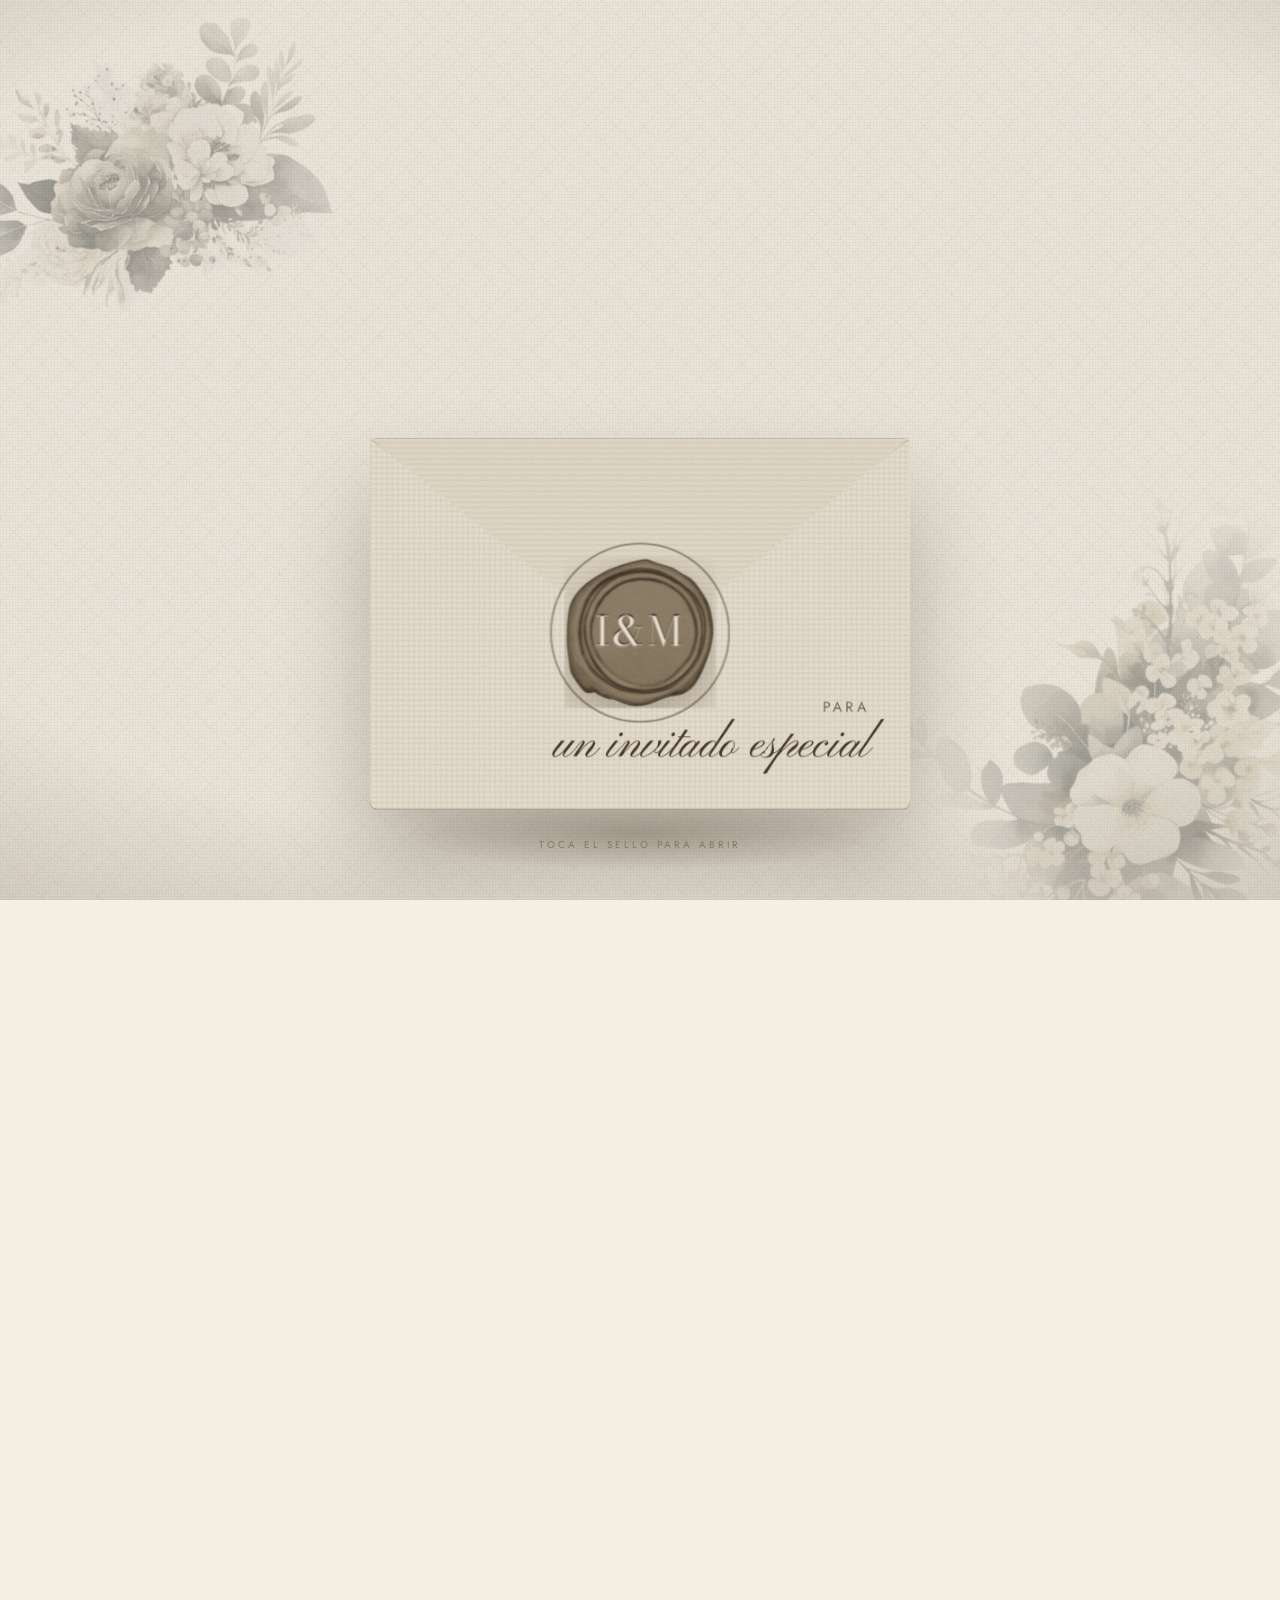
==== index.html @ 39829469 "Las flores de la invitacion original, al fondo Los cuatro ramos en acuarela (flor-1..4.webp, con alf" ====
<!DOCTYPE html>
<html lang="es">
<head>
  <meta charset="utf-8">
  <meta name="viewport" content="width=device-width, initial-scale=1, viewport-fit=cover">
  <title>Inés &amp; Marcel — La Velada</title>
  <meta name="description" content="Te invitamos a nuestra boda. Viernes 27 de noviembre de 2026 · Acto civil 5:00 PM · Cena 7:00 PM · Vino Mundo, Ciudad Colón.">
  <meta name="theme-color" content="#f4eee3">
  <meta property="og:type" content="website">
  <meta property="og:title" content="Inés &amp; Marcel · ¡Nos casamos! 💍">
  <meta property="og:description" content="Viernes 27 de noviembre de 2026 · Acto civil 5:00 PM · Cena 7:00 PM · Vino Mundo, Ciudad Colón. Toca para ver nuestro trailer.">
  <meta property="og:image" content="https://bodamyi.siriusx.net/og-image.jpg">
  <meta property="og:url" content="https://bodamyi.siriusx.net/">
  <meta name="twitter:card" content="summary_large_image">
  <meta name="twitter:title" content="Inés &amp; Marcel · ¡Nos casamos! 💍">
  <meta name="twitter:image" content="https://bodamyi.siriusx.net/og-image.jpg">
  <link rel="preconnect" href="https://fonts.googleapis.com">
  <link rel="preconnect" href="https://fonts.gstatic.com" crossorigin>
  <link href="https://fonts.googleapis.com/css2?family=Bodoni+Moda:ital,opsz,wght@0,6..96,400;0,6..96,500;1,6..96,400&family=Jost:wght@300;400;500&family=Pinyon+Script&display=swap" rel="stylesheet">
  <link rel="preload" as="image" href="savethedate-poster.jpg?v=20260903p">
  <link rel="stylesheet" href="velada.css?v=20260903p">
</head>
<body>

<!-- Símbolos dibujados una vez: ramita de olivo, esquina grabada, rombo, sello de lacre, escudo, hoja -->
<svg width="0" height="0" style="position:absolute" aria-hidden="true">
  <defs>
    <filter id="grano-flor" x="0" y="0" width="100%" height="100%" color-interpolation-filters="sRGB">
      <feTurbulence type="fractalNoise" baseFrequency="0.9" numOctaves="2" seed="7" result="ruido"></feTurbulence>
      <feColorMatrix in="ruido" type="matrix" values="0 0 0 0 0.42  0 0 0 0 0.36  0 0 0 0 0.3  0 0 0 0.42 0" result="grano"></feColorMatrix>
      <feComposite in="grano" in2="SourceGraphic" operator="in" result="granoDentro"></feComposite>
      <feBlend in="SourceGraphic" in2="granoDentro" mode="multiply"></feBlend>
    </filter>
    <symbol id="ramita" viewBox="0 0 120 60">
      <path d="M6 54 C 34 46, 62 32, 114 6" fill="none"></path>
      <path d="M24 47 q 4 -12 14 -9 q -6 11 -14 9 z"></path>
      <path d="M30 44 q -12 -3 -11 -13 q 11 4 11 13 z"></path>
      <path d="M46 38 q 5 -12 15 -9 q -7 11 -15 9 z"></path>
      <path d="M54 34 q -12 -4 -10 -14 q 11 5 10 14 z"></path>
      <path d="M70 28 q 6 -12 16 -8 q -8 10 -16 8 z"></path>
      <path d="M78 24 q -12 -5 -9 -15 q 11 6 9 15 z"></path>
      <path d="M94 16 q 6 -11 15 -7 q -8 9 -15 7 z"></path>
      <path d="M100 12 q -11 -6 -7 -15 q 10 7 7 15 z"></path>
      <circle cx="40" cy="41" r="2.4" stroke="none"></circle>
      <circle cx="86" cy="19" r="2.4" stroke="none"></circle>
    </symbol>
    <symbol id="esquina" viewBox="0 0 26 26">
      <path d="M3 25 V8 Q3 3 8 3 H25" fill="none"></path>
      <path d="M8 5 l3 3 -3 3 -3 -3 z" stroke="none"></path>
    </symbol>
    <symbol id="rombo" viewBox="0 0 8 8"><path d="M4 0 L8 4 4 8 0 4 z"></path></symbol>
    <symbol id="escudo" viewBox="0 0 84 84">
      <circle cx="42" cy="42" r="30" fill="none"></circle>
      <circle cx="42" cy="42" r="34" fill="none" opacity="0.4"></circle>
      <g class="escudo__laurel">
        <path d="M14 60 q -8 -6 -4 -14 q 8 4 4 14 z"></path><path d="M10 48 q -8 -4 -6 -13 q 8 3 6 13 z"></path>
        <path d="M10 36 q -6 -7 -2 -14 q 7 5 2 14 z"></path><path d="M14 25 q -3 -9 4 -13 q 4 8 -4 13 z"></path>
        <path d="M70 60 q 8 -6 4 -14 q -8 4 -4 14 z"></path><path d="M74 48 q 8 -4 6 -13 q -8 3 -6 13 z"></path>
        <path d="M74 36 q 6 -7 2 -14 q -7 5 -2 14 z"></path><path d="M70 25 q 3 -9 -4 -13 q -4 8 4 13 z"></path>
      </g>
      <text x="42" y="49" text-anchor="middle" font-family="Bodoni Moda, Didot, serif" font-size="20" letter-spacing="2" stroke="none">I&amp;M</text>
    </symbol>
    <symbol id="hoja" viewBox="0 0 14 26">
      <path d="M7 0 C 13 6, 13 18, 7 26 C 1 18, 1 6, 7 0 z"></path>
      <path d="M7 2 V24" fill="none" stroke-width="0.6"></path>
    </symbol>
    <symbol id="lazo" viewBox="0 0 28 22">
      <path d="M14 10 c -4 -8 -12 -8 -12 -2 c 0 5 8 6 12 2 z"></path>
      <path d="M14 10 c 4 -8 12 -8 12 -2 c 0 5 -8 6 -12 2 z"></path>
      <path d="M14 10 l -4 11 M14 10 l 4 11" fill="none"></path>
      <circle cx="14" cy="10" r="2" stroke="none"></circle>
    </symbol>
  </defs>
</svg>

<!-- ══════════════ 00 · LA PORTADA · la carta que se abre ══════════════ -->
<div class="portada" id="portada">
  <div class="hojas" id="portada-hojas" aria-hidden="true"></div>
  <span class="flor flor--portada-tl" aria-hidden="true"><img src="flor-1.webp?v=20260903p" alt="" loading="lazy" decoding="async"></span>
  <span class="flor flor--portada-br" aria-hidden="true"><img src="flor-2.webp?v=20260903p" alt="" loading="lazy" decoding="async"></span>
  <div class="portada__barra portada__barra--arriba" aria-hidden="true"></div>
  <div class="portada__barra portada__barra--abajo" aria-hidden="true"></div>
  <div class="portada__vineta" aria-hidden="true"></div>
  <div class="portada__grano" aria-hidden="true"></div>
  <div class="camara" id="camara">
    <div class="camara__mano">
      <div class="escena">
        <div class="sobre3d" id="sobre3d">
          <div class="sobre3d__dorso sobre3d__pieza" aria-hidden="true"></div>

          <!-- La carta, doblada por la mitad dentro del sobre -->
          <div class="carta" id="carta">
            <div class="carta__mitad carta__mitad--arriba">
              <svg class="escudo escudo--chico" aria-hidden="true"><use href="#escudo"></use></svg>
              <p class="didone carta__nombres">Inés <span class="hero__amp">&amp;</span> Marcel</p>
              <p class="caps carta__fecha">27 · 11 · 2026 · Vino Mundo</p>
              <div class="ornamento ornamento--corto" aria-hidden="true"><span></span><svg class="rombo"><use href="#rombo"></use></svg><span></span></div>
            </div>
            <div class="carta__mitad carta__mitad--abajo">
              <div class="carta__cara carta__cara--frente">
                <p class="caps reservado__k" id="portada-k">Reservado para</p>
                <p class="script carta__invitado" id="portada-invitado">un invitado muy especial</p>
                <p class="caps carta__nota">Tenemos el honor de invitarte</p>
              </div>
              <div class="carta__cara carta__cara--dorso" aria-hidden="true"></div>
            </div>
            <span class="carta__brillo" aria-hidden="true"></span>
          </div>

          <div class="sobre3d__bolsillo sobre3d__pieza" aria-hidden="true">
            <p class="caps sobre3d__para">Para</p>
            <p class="script sobre3d__nombre" id="sobre-nombre">un invitado especial</p>
          </div>
          <div class="sobre3d__solapa sobre3d__pieza" aria-hidden="true">
            <span class="sobre3d__cara sobre3d__cara--fuera"></span>
            <span class="sobre3d__cara sobre3d__cara--dentro"></span>
          </div>
          <div class="sobre3d__liston sobre3d__pieza" aria-hidden="true">
            <svg class="sobre3d__lazo" viewBox="0 0 28 22"><use href="#lazo"></use></svg>
          </div>
          <button type="button" class="sobre3d__sello sobre3d__pieza" id="abrir" aria-label="Abrir la invitación">
            <span class="lacre lacre--mitad lacre--izq" aria-hidden="true"><img class="lacre__img" src="sello.webp?v=20260903p" alt="" decoding="async"><span class="lacre__mono didone">I&amp;M</span></span>
            <span class="lacre lacre--mitad lacre--der" aria-hidden="true"><img class="lacre__img" src="sello.webp?v=20260903p" alt="" decoding="async"><span class="lacre__mono didone">I&amp;M</span></span>
            <span class="sobre__halo" aria-hidden="true"></span>
          </button>
        </div>
      </div>
    </div>
  </div>
  <p class="caps sobre__pista" id="sobre-pista">Toca el sello para abrir</p>
</div>

<!-- ══════════════ 01 · LA PREMIÈRE ══════════════ -->
<header class="hero" id="inicio">
  <div class="hero__vista" id="hero-vista">
    <div class="hero__marca didone" aria-hidden="true">I&amp;M</div>
    <div class="hero__filete hero__filete--ext" aria-hidden="true"></div>
    <div class="hero__filete hero__filete--int" aria-hidden="true"></div>
    <svg class="esquina esquina--tl" aria-hidden="true"><use href="#esquina"></use></svg>
    <svg class="esquina esquina--tr" aria-hidden="true"><use href="#esquina"></use></svg>
    <svg class="esquina esquina--bl" aria-hidden="true"><use href="#esquina"></use></svg>
    <svg class="esquina esquina--br" aria-hidden="true"><use href="#esquina"></use></svg>
    <div class="hojas" id="hojas" aria-hidden="true"></div>
    <span class="flor flor--hero-tl" aria-hidden="true"><img src="flor-3.webp?v=20260903p" alt="" loading="lazy" decoding="async"></span>
    <span class="flor flor--hero-br" aria-hidden="true"><img src="flor-4.webp?v=20260903p" alt="" loading="lazy" decoding="async"></span>

    <div class="hero__contenido">
      <p class="caps hero__lema">
        <svg class="rombo" aria-hidden="true"><use href="#rombo"></use></svg>
        <span>Save the date</span>
        <svg class="rombo" aria-hidden="true"><use href="#rombo"></use></svg>
      </p>

      <div class="arco-wrap" id="arco-wrap">
    <svg class="rama rama--izq" viewBox="0 0 120 60" aria-hidden="true">
      <path class="tallo" d="M6 54 C 34 46, 62 32, 114 6" fill="none"></path>
      <g class="brotes">
        <path d="M24 47 q 4 -12 14 -9 q -6 11 -14 9 z"></path><path d="M30 44 q -12 -3 -11 -13 q 11 4 11 13 z"></path>
        <path d="M46 38 q 5 -12 15 -9 q -7 11 -15 9 z"></path><path d="M54 34 q -12 -4 -10 -14 q 11 5 10 14 z"></path>
        <path d="M70 28 q 6 -12 16 -8 q -8 10 -16 8 z"></path><path d="M78 24 q -12 -5 -9 -15 q 11 6 9 15 z"></path>
        <path d="M94 16 q 6 -11 15 -7 q -8 9 -15 7 z"></path><path d="M100 12 q -11 -6 -7 -15 q 10 7 7 15 z"></path>
        <circle cx="40" cy="41" r="2.4" stroke="none"></circle><circle cx="86" cy="19" r="2.4" stroke="none"></circle>
      </g>
    </svg>
    <svg class="rama rama--der" viewBox="0 0 120 60" aria-hidden="true">
      <path class="tallo" d="M6 54 C 34 46, 62 32, 114 6" fill="none"></path>
      <g class="brotes">
        <path d="M24 47 q 4 -12 14 -9 q -6 11 -14 9 z"></path><path d="M30 44 q -12 -3 -11 -13 q 11 4 11 13 z"></path>
        <path d="M46 38 q 5 -12 15 -9 q -7 11 -15 9 z"></path><path d="M54 34 q -12 -4 -10 -14 q 11 5 10 14 z"></path>
        <path d="M70 28 q 6 -12 16 -8 q -8 10 -16 8 z"></path><path d="M78 24 q -12 -5 -9 -15 q 11 6 9 15 z"></path>
        <path d="M94 16 q 6 -11 15 -7 q -8 9 -15 7 z"></path><path d="M100 12 q -11 -6 -7 -15 q 10 7 7 15 z"></path>
        <circle cx="40" cy="41" r="2.4" stroke="none"></circle><circle cx="86" cy="19" r="2.4" stroke="none"></circle>
      </g>
    </svg>
        <div class="arco__filete" aria-hidden="true"></div>
        <div class="arco" id="arco" aria-hidden="true"></div>
        <div class="liston script" id="liston" aria-hidden="true">reservado</div>
        <span class="lacre sello--hero" aria-hidden="true"><img class="lacre__img" src="sello.webp?v=20260903p" alt="" decoding="async"><span class="lacre__mono didone">I&amp;M</span></span>
      </div>

      <h1 class="didone hero__nombres">Inés <span class="hero__amp">&amp;</span> Marcel</h1>
      <div class="hero__fecha">
        <p class="caps hero__romana"><i></i><span>27 · 11 · 2026</span><i></i></p>
        <p class="caps hero__dia">Viernes</p>
      </div>
      <a class="caps hero__desliza" href="#invitacion">
        <span>Desliza</span>
        <svg viewBox="0 0 24 24" aria-hidden="true"><path d="M6 9l6 6 6-6" fill="none" stroke="currentColor" stroke-width="1.4"></path></svg>
      </a>
    </div>

    <!-- El trailer: pantalla completa al abrir, se recoge hasta el arco al deslizar -->
    <div class="pantalla" id="pantalla">
      <video class="pantalla__ambiente" id="ambiente" muted loop playsinline preload="none" aria-hidden="true">
        <source src="savethedate.m4v?v=20260903p" type="video/mp4">
        <source src="savethedate.mp4?v=20260903p" type="video/mp4">
      </video>
      <video id="trailer" class="pantalla__video" playsinline webkit-playsinline muted autoplay loop preload="auto" poster="savethedate-poster.jpg?v=20260903p">
        <source src="savethedate.m4v?v=20260903p" type="video/mp4">
        <source src="savethedate.mp4?v=20260903p" type="video/mp4">
      </video>
      <div class="pantalla__velo" aria-hidden="true"></div>
      <p class="caps pantalla__marca">Save the date · 00:46</p>
      <button type="button" class="pantalla__sonido" id="sonido" aria-label="Sonido del trailer">
        <svg viewBox="0 0 24 24" aria-hidden="true"><path d="M4 9v6h4l5 4V5L8 9H4z" fill="none" stroke="currentColor" stroke-width="1.5" stroke-linejoin="round"></path><path d="M16 9a4 4 0 0 1 0 6M18.5 6.5a8 8 0 0 1 0 11" fill="none" stroke="currentColor" stroke-width="1.5" stroke-linecap="round"></path></svg>
        <span class="caps" id="sonido-txt">Sonido</span>
      </button>
      <button type="button" class="pantalla__toca caps" id="toca" hidden>Toca para reproducir</button>
      <p class="caps pantalla__desliza">
        <span>Desliza</span>
        <svg viewBox="0 0 24 24" aria-hidden="true"><path d="M6 9l6 6 6-6" fill="none" stroke="currentColor" stroke-width="1.4"></path></svg>
      </p>
    </div>
  </div>
</header>

<div class="pagina">



  <!-- El trailer se acopla aquí como medallón cuando el invitado baja -->
  <button type="button" class="medallon" id="medallon" hidden aria-label="Volver al trailer">
    <span class="medallon__hueco" id="medallon-hueco"></span>
    <span class="medallon__anillo" aria-hidden="true"></span>
  </button>

  <main>

    <!-- ══════════════ 02 · LA TARJETA DE ENCAJE ══════════════ -->
    <section class="seccion seccion--piedra reveal" id="invitacion">
      <span class="flor flor--invitacion" aria-hidden="true"><img src="flor-2.webp?v=20260903p" alt="" loading="lazy" decoding="async"></span>
      <svg class="rama-fondo rama-fondo--tl" aria-hidden="true"><use href="#ramita"></use></svg>
      <svg class="rama-fondo rama-fondo--br" aria-hidden="true"><use href="#ramita"></use></svg>
      <div class="encaje encaje--arriba r" style="--i: 0" aria-hidden="true"></div>
      <article class="tarjeta r" style="--i: 1">
        <svg class="escudo" aria-hidden="true"><use href="#escudo"></use></svg>
        <p class="caps tarjeta__honor">Tenemos el honor<br>de invitarte a nuestra boda</p>
        <div class="lineas">
          <div class="linea"><span class="caps linea__k">Acto civil</span><span class="guia" style="--i: 0"></span><span class="didone linea__v">5:00 PM</span></div>
          <div class="linea"><span class="caps linea__k">Cena</span><span class="guia" style="--i: 1"></span><span class="didone linea__v">7:00 PM</span></div>
          <div class="linea"><span class="caps linea__k">Lugar</span><span class="guia" style="--i: 2"></span><span class="didone linea__v linea__v--chico">Vino Mundo, Ciudad Colón</span></div>
        </div>
        <div class="ornamento" aria-hidden="true"><span></span><svg class="rombo"><use href="#rombo"></use></svg><span></span></div>
        <div class="reservado">
          <p class="caps reservado__k" id="reservado-k">Reservado para</p>
          <p class="script reservado__nombre" id="invitado">un invitado muy especial</p>
        </div>
      </article>
      <div class="encaje encaje--abajo r" style="--i: 2" aria-hidden="true"></div>
    </section>

    <!-- ══════════════ 03 · EL LUGAR · mini-film de Vino Mundo ══════════════ -->
    <section class="seccion seccion--con-flor reveal" id="lugar">
      <span class="flor flor--lugar" aria-hidden="true"><img src="flor-4.webp?v=20260903p" alt="" loading="lazy" decoding="async"></span>
      <div class="divisor r" style="--i: 0" aria-hidden="true"><span></span><svg class="divisor__rama"><use href="#ramita"></use></svg><span></span></div>
      <p class="caps seccion__rotulo r" style="--i: 1">El lugar</p>

      <div class="minifilm r" id="minifilm" style="--i: 2" role="img" aria-label="Vino Mundo: el salón del acto civil y el de la cena">
        <div class="minifilm__barra minifilm__barra--arriba"></div>
        <img class="minifilm__escena minifilm__escena--1" src="venue-civil.jpg?v=20260903p" alt="" loading="lazy" decoding="async">
        <img class="minifilm__escena minifilm__escena--2" src="venue-cena.jpg?v=20260903p" alt="" loading="lazy" decoding="async">
        <div class="minifilm__vineta"></div>
        <div class="minifilm__grano"></div>
        <div class="minifilm__rotulo minifilm__rotulo--1"><span class="didone">El sí</span><span class="caps">Acto civil · 5:00 PM</span></div>
        <div class="minifilm__rotulo minifilm__rotulo--2"><span class="didone">La cena</span><span class="caps">7:00 PM</span></div>
        <p class="caps minifilm__marca">Vino Mundo · Ciudad Colón</p>
        <div class="minifilm__barra minifilm__barra--abajo"></div>
      </div>

      <div class="lugar__nombre r" style="--i: 3">
        <p class="didone lugar__titulo">Vino Mundo</p>
        <p class="caps lugar__sub">Ciudad Colón<br>Todo sucede en un mismo lugar</p>
      </div>
      <div class="botones r" style="--i: 4">
        <a class="boton caps" href="https://waze.com/ul?q=Vino%20Mundo%20Ciudad%20Col%C3%B3n&navigate=yes" target="_blank" rel="noopener">Waze</a>
        <a class="boton caps" href="https://www.google.com/maps/search/?api=1&query=Vino+Mundo+Ciudad+Col%C3%B3n" target="_blank" rel="noopener">Google Maps</a>
      </div>
    </section>

    <!-- ══════════════ 04 · NOSOTROS · el carrete del trailer ══════════════ -->
    <section class="seccion seccion--ancha reveal" id="nosotros">
      <p class="caps seccion__rotulo r" style="--i: 0">Nosotros</p>
      <div class="carrete r" id="carrete" style="--i: 1">
        <div class="carrete__perf" aria-hidden="true"></div>
        <div class="carrete__pista" id="pista">
          <figure class="fotograma" data-tc="33"><img src="fotograma-d.jpg?v=20260903p" alt="Inés y Marcel" loading="lazy" decoding="async"><figcaption class="caps">01 · TC 00:33</figcaption></figure>
          <figure class="fotograma" data-tc="24"><img src="fotograma-b.jpg?v=20260903p" alt="Inés" loading="lazy" decoding="async"><figcaption class="caps">02 · TC 00:24</figcaption></figure>
          <figure class="fotograma" data-tc="14"><img src="fotograma-e.jpg?v=20260903p" alt="" loading="lazy" decoding="async"><figcaption class="caps">03 · TC 00:14</figcaption></figure>
          <figure class="fotograma" data-tc="7"><img src="fotograma-a.jpg?v=20260903p" alt="" loading="lazy" decoding="async"><figcaption class="caps">04 · TC 00:07</figcaption></figure>
          <figure class="fotograma fotograma--foto"><img src="fotograma-novios.jpg?v=20260903p" alt="Inés y Marcel" loading="lazy" decoding="async"><figcaption class="caps">05 · Fotografía</figcaption></figure>
        </div>
        <div class="carrete__perf" aria-hidden="true"></div>
      </div>
      <p class="caps carrete__nota r" style="--i: 2">
        <span>Se mueve con el scroll o con el dedo · toca un fotograma para verlo</span>
        <svg viewBox="0 0 24 24" aria-hidden="true"><path d="M5 12h14M13 6l6 6-6 6" fill="none" stroke="currentColor" stroke-width="1.4"></path></svg>
      </p>
    </section>

    <!-- ══════════════ 05 · LA FECHA ══════════════ -->
    <section class="seccion reveal" id="detalles">
      <div class="tarjeta-fecha tarjeta-fecha--ancha r" style="--i: 0">
        <div class="tarjeta-fecha__filete" aria-hidden="true"></div>
        <svg class="tarjeta-fecha__rama" aria-hidden="true"><use href="#ramita"></use></svg>
        <span class="didone tarjeta-fecha__num">27</span>
        <div class="tarjeta-fecha__col">
          <span class="caps">Viernes</span>
          <span class="didone tarjeta-fecha__mes">Noviembre</span>
          <span class="caps tarjeta-fecha__anio">2026</span>
          <span class="caps tarjeta-fecha__horas">Acto civil 5:00 PM<br>Cena 7:00 PM</span>
        </div>
      </div>
    </section>

    <!-- ══════════════ 06 · LA VESTIMENTA · figurines y el muestrario del sastre ══════════════ -->
    <section class="seccion reveal" id="vestimenta">
      <div class="divisor r" style="--i: 0" aria-hidden="true"><span></span><svg class="divisor__rama"><use href="#ramita"></use></svg><span></span></div>
      <p class="caps seccion__rotulo r" style="--i: 1">Vestimenta</p>
      <div class="figurines r" style="--i: 2">
        <figure class="figurin">
          <svg class="figurin__svg" viewBox="0 0 120 240" aria-hidden="true">
            <circle class="trazo" cx="60" cy="22" r="11" pathLength="100"></circle>
            <path class="trazo" d="M49 16 Q60 2 71 16" pathLength="100"></path>
            <path class="trazo" d="M56 33 v8 M64 33 v8" pathLength="100"></path>
            <path class="trazo" d="M42 52 Q60 44 78 52" pathLength="100"></path>
            <path class="trazo" d="M42 52 L38 92 Q60 98 82 92 L78 52" pathLength="100"></path>
            <path class="trazo" d="M42 54 Q28 70 30 96 M78 54 Q92 70 90 96" pathLength="100"></path>
            <path class="trazo" d="M38 92 Q22 150 26 190 Q60 200 94 190 Q98 150 82 92" pathLength="100"></path>
            <path class="trazo trazo--fino" d="M52 100 Q50 150 46 188 M68 100 Q70 150 74 188" pathLength="100"></path>
            <path class="trazo" d="M50 190 L48 226 M70 190 L72 226" pathLength="100"></path>
            <path class="trazo" d="M42 228 h12 M66 228 h12" pathLength="100"></path>
          </svg>
          <figcaption><span class="didone figurin__quien">Ella</span><span class="caps figurin__que">Coctel o midi</span></figcaption>
        </figure>
        <figure class="figurin">
          <svg class="figurin__svg" viewBox="0 0 120 240" aria-hidden="true">
            <circle class="trazo" cx="60" cy="22" r="11" pathLength="100"></circle>
            <path class="trazo" d="M50 15 Q60 6 70 15" pathLength="100"></path>
            <path class="trazo" d="M56 33 v6 M64 33 v6" pathLength="100"></path>
            <path class="trazo" d="M36 46 L60 40 L84 46" pathLength="100"></path>
            <path class="trazo" d="M36 46 L34 130 L86 130 L84 46" pathLength="100"></path>
            <path class="trazo" d="M60 40 L50 60 L58 100 M60 40 L70 60 L62 100 M60 100 L60 130" pathLength="100"></path>
            <path class="trazo trazo--fino" d="M60 42 L57 52 L60 90 L63 52 Z" pathLength="100"></path>
            <circle class="trazo" cx="60" cy="110" r="1.4" pathLength="100"></circle>
            <circle class="trazo" cx="60" cy="120" r="1.4" pathLength="100"></circle>
            <path class="trazo" d="M36 48 Q26 80 30 118 q0 6 4 8 M84 48 Q94 80 90 118 q0 6 -4 8" pathLength="100"></path>
            <path class="trazo" d="M42 130 L44 226 M78 130 L76 226 M60 132 L60 226" pathLength="100"></path>
            <path class="trazo" d="M40 228 h20 M60 228 h20" pathLength="100"></path>
          </svg>
          <figcaption><span class="didone figurin__quien">Él</span><span class="caps figurin__que">Traje formal</span></figcaption>
        </figure>
      </div>
      <div class="muestrario r" style="--i: 3" aria-label="Colores que pedimos evitar">
        <div class="muestrario__abanico" aria-hidden="true">
        <span class="muestra3" style="--i: 0; --ang: -35deg; background-color: #b3302a;"><svg viewBox="0 0 46 72" aria-hidden="true"><path class="tacha tacha--clara" style="--i: 0" d="M8 64 L38 8"></path></svg></span>
        <span class="muestra3" style="--i: 1; --ang: -21deg; background-color: #22398f;"><svg viewBox="0 0 46 72" aria-hidden="true"><path class="tacha tacha--clara" style="--i: 1" d="M8 64 L38 8"></path></svg></span>
        <span class="muestra3" style="--i: 2; --ang: -7deg; background-color: #1d7c58;"><svg viewBox="0 0 46 72" aria-hidden="true"><path class="tacha tacha--clara" style="--i: 2" d="M8 64 L38 8"></path></svg></span>
        <span class="muestra3" style="--i: 3; --ang: 7deg; background-color: #f0c419;"><svg viewBox="0 0 46 72" aria-hidden="true"><path class="tacha" style="--i: 3" d="M8 64 L38 8"></path></svg></span>
        <span class="muestra3 muestra3--blanca" style="--i: 4; --ang: 21deg; background-color: #ffffff;"><svg viewBox="0 0 46 72" aria-hidden="true"><path class="tacha" style="--i: 4" d="M8 64 L38 8"></path></svg></span>
        <span class="muestra3" style="--i: 5; --ang: 35deg; background-color: #d8c6a2;"><svg viewBox="0 0 46 72" aria-hidden="true"><path class="tacha" style="--i: 5" d="M8 64 L38 8"></path></svg></span>
          <span class="muestrario__alfiler"></span>
        </div>
        <p class="caps muestrario__titulo">Por favor evita estos tonos</p>
        <p class="caps muestrario__lista">Rojo · Azul rey · Esmeralda · Brillantes · Blancos · Beige</p>
      </div>
    </section>

    <!-- ══════════════ 06 · EL MENÚ ══════════════ -->
    <section class="seccion seccion--piedra reveal" id="menu">
      <span class="flor flor--menu" aria-hidden="true"><img src="flor-1.webp?v=20260903p" alt="" loading="lazy" decoding="async"></span>
      <svg class="rama-fondo rama-fondo--tr" aria-hidden="true"><use href="#ramita"></use></svg>
      <svg class="rama-fondo rama-fondo--bl" aria-hidden="true"><use href="#ramita"></use></svg>
      <div class="encaje encaje--arriba r" style="--i: 0" aria-hidden="true"></div>
      <article class="tarjeta tarjeta--esquinas r" style="--i: 1">
        <svg class="esquina esquina--tl" aria-hidden="true"><use href="#esquina"></use></svg>
        <svg class="esquina esquina--tr" aria-hidden="true"><use href="#esquina"></use></svg>
        <svg class="esquina esquina--bl" aria-hidden="true"><use href="#esquina"></use></svg>
        <svg class="esquina esquina--br" aria-hidden="true"><use href="#esquina"></use></svg>
        <div class="tarjeta__titulo">
          <span class="didone tarjeta__menu">MENÚ</span>
          <div class="ornamento ornamento--corto" aria-hidden="true"><span></span><svg class="rombo"><use href="#rombo"></use></svg><span></span></div>
        </div>
        <div class="lineas">
          <div class="linea"><span class="didone linea__plato">Entrada</span><span class="guia" style="--i: 0"></span><span class="caps linea__k">I</span></div>
          <div class="linea"><span class="didone linea__plato">Proteínas</span><span class="guia" style="--i: 1"></span><span class="caps linea__k">II</span></div>
          <div class="linea"><span class="didone linea__plato">Guarniciones</span><span class="guia" style="--i: 2"></span><span class="caps linea__k">II</span></div>
          <div class="linea"><span class="didone linea__plato">Bebidas y té</span><span class="guia" style="--i: 3"></span><span class="caps linea__k">Ilimitados</span></div>
          <div class="linea"><span class="didone linea__plato">Brindis</span><span class="guia" style="--i: 4"></span><span class="caps linea__k">Incluido</span></div>
        </div>
        <div class="precio">
          <span class="didone precio__monto">₡<span id="monto">40.000</span></span>
          <span class="caps precio__k">por persona</span>
        </div>
        <div class="lineas">
          <div class="linea"><span class="didone linea__plato linea__plato--chico">15 de septiembre</span><span class="guia" style="--i: 5"></span><span class="caps linea__k">Reserva tu cupo</span></div>
          <div class="linea"><span class="didone linea__plato linea__plato--chico">15 de octubre</span><span class="guia" style="--i: 6"></span><span class="caps linea__k">Pago total</span></div>
        </div>
        <button type="button" class="sinpe" id="copiar-sinpe" aria-label="Copiar el número de Sinpe de Marcel">
          <span class="caps sinpe__k">Sinpe · Marcel</span>
          <span class="sinpe__num"><span class="didone">6072-0983</span>
            <svg viewBox="0 0 24 24" aria-hidden="true"><rect x="9" y="9" width="11" height="11" rx="2" fill="none" stroke="currentColor" stroke-width="1.6"></rect><path d="M5 15V6a2 2 0 0 1 2-2h9" fill="none" stroke="currentColor" stroke-width="1.6"></path></svg>
          </span>
          <span class="caps sinpe__ok" id="sinpe-ok" hidden>Copiado</span>
        </button>
        <p class="tarjeta__nota">El pago se entrega directamente al restaurante,<br>por lo que no hay devoluciones.</p>
      </article>
      <div class="encaje encaje--abajo r" style="--i: 2" aria-hidden="true"></div>
    </section>

    <!-- ══════════════ LA BARRA · para quien desee alcohol adicional ══════════════ -->
    <section class="seccion seccion--piedra reveal" id="barra">
      <span class="flor flor--barra" aria-hidden="true"><img src="flor-3.webp?v=20260903p" alt="" loading="lazy" decoding="async"></span>
      <svg class="rama-fondo rama-fondo--tl" aria-hidden="true"><use href="#ramita"></use></svg>
      <svg class="rama-fondo rama-fondo--br" aria-hidden="true"><use href="#ramita"></use></svg>
      <div class="encaje encaje--arriba r" style="--i: 0" aria-hidden="true"></div>
      <article class="tarjeta tarjeta--esquinas r" style="--i: 1">
        <svg class="esquina esquina--tl" aria-hidden="true"><use href="#esquina"></use></svg>
        <svg class="esquina esquina--tr" aria-hidden="true"><use href="#esquina"></use></svg>
        <svg class="esquina esquina--bl" aria-hidden="true"><use href="#esquina"></use></svg>
        <svg class="esquina esquina--br" aria-hidden="true"><use href="#esquina"></use></svg>
        <div class="tarjeta__titulo">
          <span class="didone tarjeta__menu">LA BARRA</span>
          <div class="ornamento ornamento--corto" aria-hidden="true"><span></span><svg class="rombo"><use href="#rombo"></use></svg><span></span></div>
        </div>
        <p class="caps tarjeta__honor">¿Deseas alcohol adicional?</p>
        <p class="tarjeta__nota">Paquetes por persona, impuestos incluidos.<br>Se coordinan y se pagan con la wedding planner.</p>
        <div class="paquetes">
          <div class="paquete">
            <p class="didone paquete__nombre">Vino y cerveza</p>
            <p class="paquete__desc">Vino de la casa blanco y tinto · Cervezas nacionales</p>
            <div class="paquete__horas"><span><i class="caps">2 h</i><b class="didone">₡8.500</b></span><span><i class="caps">3 h</i><b class="didone">₡10.500</b></span><span><i class="caps">4 h</i><b class="didone">₡12.900</b></span><span><i class="caps">5 h</i><b class="didone">₡15.400</b></span></div>
          </div>
          <div class="paquete">
            <p class="didone paquete__nombre">Vino, cerveza y sangría</p>
            <p class="paquete__desc">Vino de la casa · Cervezas nacionales · Sangría blanca y tinta</p>
            <div class="paquete__horas"><span><i class="caps">2 h</i><b class="didone">₡11.500</b></span><span><i class="caps">3 h</i><b class="didone">₡13.700</b></span><span><i class="caps">4 h</i><b class="didone">₡15.900</b></span><span><i class="caps">5 h</i><b class="didone">₡18.900</b></span></div>
          </div>
          <div class="paquete">
            <p class="didone paquete__nombre">Sangría</p>
            <p class="paquete__desc">Sangría tinta y blanca</p>
            <div class="paquete__horas"><span><i class="caps">2 h</i><b class="didone">₡8.500</b></span><span><i class="caps">Hora adicional</i><b class="didone">₡3.900</b></span></div>
          </div>
          <div class="paquete">
            <p class="didone paquete__nombre">Gin tonics</p>
            <p class="paquete__desc">Clásico, frutos rojos, maracuyá, naranja cardamomo</p>
            <div class="paquete__horas"><span><i class="caps">2 h</i><b class="didone">₡6.500</b></span><span><i class="caps">Hora adicional</i><b class="didone">₡2.800</b></span></div>
          </div>
        </div>
      </article>
      <div class="encaje encaje--abajo r" style="--i: 2" aria-hidden="true"></div>
    </section>

    <!-- ══════════════ 07 · CONFIRMACIÓN ══════════════ -->
    <section class="seccion seccion--con-flor reveal" id="rsvp">
      <span class="flor flor--rsvp" aria-hidden="true"><img src="flor-2.webp?v=20260903p" alt="" loading="lazy" decoding="async"></span>
      <svg class="divisor__rama divisor__rama--suelta r" style="--i: 0" aria-hidden="true"><use href="#ramita"></use></svg>
      <h2 class="didone rsvp__titulo r" style="--i: 1">¿Nos acompañas?</h2>
      <p class="rsvp__texto r" style="--i: 2">Confirma antes del <strong>15 de septiembre de 2026</strong>.</p>

      <form class="rsvp r" id="rsvp-form" style="--i: 3" novalidate>
        <div class="rsvp-progress" id="rsvp-progress" aria-hidden="true">
          <span class="rsvp-progress__dot" data-dot="0"></span>
          <span class="rsvp-progress__bar"></span>
          <span class="rsvp-progress__dot" data-dot="1"></span>
          <span class="rsvp-progress__bar" data-bar="2"></span>
          <span class="rsvp-progress__dot" data-dot="2"></span>
          <span class="rsvp-progress__bar"></span>
          <span class="rsvp-progress__dot" data-dot="3"></span>
        </div>
        <p class="caps rsvp-progress__hint" id="rsvp-step-hint">Paso 1 de 4</p>

        <div class="rsvp-wstep is-active" data-wstep="0">
          <h3 class="didone rsvp-wstep__title">¿Asistirás?</h3>
          <div class="rsvp-choice">
            <label class="rsvp-choice__card">
              <input type="radio" name="attend" value="yes" required>
              <span class="rsvp-choice__mark" aria-hidden="true"><svg viewBox="0 0 24 24"><path d="M5 12.5l4.5 4.5L19 7.5" fill="none" stroke="currentColor" stroke-width="1.8" stroke-linecap="round" stroke-linejoin="round"></path></svg></span>
              <span class="didone rsvp-choice__title">Sí, asistiré</span>
              <span class="caps rsvp-choice__sub">Allí nos vemos</span>
            </label>
            <label class="rsvp-choice__card rsvp-choice__card--no">
              <input type="radio" name="attend" value="no" required>
              <span class="rsvp-choice__mark" aria-hidden="true"><svg viewBox="0 0 24 24"><path d="M7 7l10 10M17 7L7 17" fill="none" stroke="currentColor" stroke-width="1.8" stroke-linecap="round"></path></svg></span>
              <span class="didone rsvp-choice__title">No podré asistir</span>
              <span class="caps rsvp-choice__sub">Te extrañaremos</span>
            </label>
          </div>
        </div>

        <div class="rsvp-wstep" data-wstep="1">
          <h3 class="didone rsvp-wstep__title">Cuéntanos quién eres</h3>
          <label class="rsvp-field">
            <span class="caps rsvp-field__label">Tu nombre completo</span>
            <input type="text" name="fullName" class="rsvp__input" placeholder="Nombre y apellidos" autocomplete="name" required>
          </label>
          <label class="rsvp-field">
            <span class="caps rsvp-field__label">Tu correo electrónico</span>
            <input type="email" name="email" class="rsvp__input" placeholder="correo@ejemplo.com" autocomplete="email" required>
          </label>
        </div>

        <div class="rsvp-wstep" data-wstep="2">
          <h3 class="didone rsvp-wstep__title">¿Quiénes llegan contigo?</h3>
          <div id="attendance-details-wrap">
            <div class="rsvp-field">
              <span class="caps rsvp-field__label">Personas en total, incluyéndote</span>
              <div class="rsvp-counter">
                <button type="button" class="rsvp-counter__btn" id="people-minus" aria-label="Una persona menos">−</button>
                <input type="number" name="peopleCount" id="people-count" class="rsvp__input rsvp-counter__value" min="1" max="12" value="1" inputmode="numeric">
                <button type="button" class="rsvp-counter__btn" id="people-plus" aria-label="Una persona más">+</button>
              </div>
            </div>
            <div class="rsvp-field">
              <span class="caps rsvp-field__label">Nombre y apellido de cada persona</span>
              <div id="attendee-names-list" class="rsvp-names"></div>
            </div>
          </div>
        </div>

        <div class="rsvp-wstep" data-wstep="3">
          <h3 class="didone rsvp-wstep__title">Un último detalle <span class="caps">opcional</span></h3>
          <label class="rsvp-field">
            <span class="caps rsvp-field__label">Una canción que no puede faltar</span>
            <input type="text" name="song" class="rsvp__input" placeholder="Canción y artista">
          </label>
          <label class="rsvp-field">
            <span class="caps rsvp-field__label">Un mensaje para los novios</span>
            <textarea name="message" class="rsvp__input rsvp__input--textarea" placeholder="Tus buenos deseos"></textarea>
          </label>
        </div>

        <div class="rsvp-wizard__nav">
          <button type="button" class="boton caps" id="rsvp-back" hidden>Atrás</button>
          <button type="button" class="boton boton--solido caps" id="rsvp-next" hidden>Siguiente</button>
          <button type="submit" class="boton boton--solido caps" hidden>Confirmar asistencia</button>
        </div>
      </form>

      <p class="rsvp__status" id="rsvp-status" hidden></p>
      <p class="rsvp__deadline caps" id="rsvp-deadline-note" hidden>Las confirmaciones se cerraron el 15 de septiembre de 2026.</p>

      <div class="rsvp__thanks" id="rsvp-thanks" hidden>
        <span class="lacre sello--gracias" aria-hidden="true"><img class="lacre__img" src="sello.webp?v=20260903p" alt="" decoding="async"><span class="lacre__mono didone">I&amp;M</span></span>
        <p class="rsvp__summary" id="rsvp-summary"></p>
        <button type="button" class="boton caps" id="rsvp-edit-btn">Editar respuesta</button>
      </div>
    </section>

    <!-- ══════════════ FIRMA ══════════════ -->
    <footer class="firma reveal">
      <span class="flor flor--firma" aria-hidden="true"><img src="flor-1.webp?v=20260903p" alt="" loading="lazy" decoding="async"></span>
      <div class="firma__linea r" style="--i: 0">
        <span class="script firma__texto" id="firma">con amor,</span>
        <span class="lacre sello--firma" aria-hidden="true"><img class="lacre__img" src="sello.webp?v=20260903p" alt="" decoding="async"><span class="lacre__mono didone">I&amp;M</span></span>
      </div>
      <p class="caps firma__pie r" style="--i: 1">Vino Mundo · 27 · 11 · 2026</p>
    </footer>
  </main>
</div>

<audio id="cancion" src="cancion.mp3?v=20260903p" preload="none" loop></audio>

<script src="rsvp-api.js?v=20260903p"></script>
<script src="rsvp.js?v=20260903p"></script>
<script src="velada.js?v=20260903p"></script>
</body>
</html>
---- velada.css ----
/* ============================================================
   velada.css — Inés & Marcel · La Velada
   Lino, chocolate y salvia. Todo lo que se mueve lo hace con
   transform y opacity: nada de animar sombras, filtros ni layout.
   ============================================================ */

:root {
  --lino: #f4eee3;
  --piedra: #e6ddcc;
  --tarjeta: #f8f3e9;
  --choco: #4a3a2b;
  --tinta: #3a2c20;
  --salvia: #5b6a54;
  --oliva: #8a9a3e;
  --mute: #7a6d5c;
  --mute-claro: #8a7d6b;
  --hair: rgba(74, 58, 43, 0.35);
  --hair-fuerte: rgba(74, 58, 43, 0.6);
  --suave: cubic-bezier(0.2, 0.7, 0.2, 1);
  --rebote: cubic-bezier(0.2, 0.9, 0.3, 1.3);
  --didone: 'Bodoni Moda', 'Didot', 'Bodoni 72', 'Times New Roman', serif;
  --sans: 'Jost', 'Futura', 'Century Gothic', 'Helvetica Neue', sans-serif;
  --script: 'Pinyon Script', 'Snell Roundhand', 'Brush Script MT', cursive;
  --ancho: 440px;
}

* { box-sizing: border-box; }

html { -webkit-text-size-adjust: 100%; scroll-behavior: smooth; }

html, body {
  margin: 0;
  max-width: 100%;
  overflow-x: hidden;
  overflow-x: clip;
  overscroll-behavior-x: none;
  touch-action: pan-y;
}

body {
  color: var(--choco);
  font-family: var(--sans);
  font-weight: 300;
  font-size: 15px;
  line-height: 1.5;
  background-color: var(--lino);
  background-image:
    url("data:image/svg+xml,%3Csvg xmlns='http://www.w3.org/2000/svg' width='28' height='28'%3E%3Cpath d='M0 14L14 0M14 28L28 14M0 14L14 28M14 0L28 14' stroke='%234a3a2b' stroke-opacity='0.065' stroke-width='0.7' fill='none'/%3E%3C/svg%3E"),
    repeating-linear-gradient(0deg, rgba(74,58,43,0.04) 0 1px, transparent 1px 3px),
    repeating-linear-gradient(90deg, rgba(74,58,43,0.03) 0 1px, transparent 1px 3px);
  -webkit-font-smoothing: antialiased;
}

img, video { max-width: 100%; display: block; }
/* El atributo hidden manda sobre cualquier display de los componentes. */
[hidden] { display: none !important; }
button { font: inherit; color: inherit; background: none; border: 0; padding: 0; cursor: pointer; -webkit-tap-highlight-color: transparent; }
a { color: var(--salvia); text-decoration: none; }

.didone { font-family: var(--didone); font-weight: 400; }
.script { font-family: var(--script); font-weight: 400; }
.caps {
  font-family: var(--sans);
  font-size: 10px;
  letter-spacing: 0.3em;
  text-transform: uppercase;
  font-weight: 400;
}

.pagina {
  width: 100%;
  max-width: var(--ancho);
  margin: 0 auto;
  position: relative;
}

/* Símbolos reutilizados */
.rombo { width: 7px; height: 7px; fill: var(--choco); flex-shrink: 0; }
.esquina { position: absolute; width: 26px; height: 26px; stroke: var(--choco); fill: var(--choco); stroke-width: 1; pointer-events: none; }
.esquina--tl { left: 10px; top: 10px; }
.esquina--tr { right: 10px; top: 10px; transform: scaleX(-1); }
.esquina--bl { left: 10px; bottom: 10px; transform: scaleY(-1); }
.esquina--br { right: 10px; bottom: 10px; transform: scale(-1, -1); }
/* La cera de verdad (sello.webp, la misma de la invitación original), tintada a
   chocolate con un filtro y con el monograma grabado en marfil encima. */
.lacre { position: relative; display: grid; place-items: center; width: 64px; height: 64px; }
.lacre__img { grid-area: 1 / 1; width: 100%; height: 100%; object-fit: contain; filter: sepia(0.7) saturate(1.05) brightness(0.56) contrast(1.1); }
.lacre__mono { grid-area: 1 / 1; font-size: 17px; letter-spacing: 0.08em; color: #efe6d6; text-shadow: 0 -1px 0 rgba(0,0,0,0.5), 0 1px 0 rgba(255,255,255,0.16); transform: translateY(-3%); pointer-events: none; line-height: 1; }

/* ============================================================
   00 · LA PORTADA · la carta que se abre
   Un sobre de lino, dirigido a mano al invitado, atado con un listón
   y cerrado con la cera. Al tocar el sello: la cera se parte, el
   listón se suelta, la solapa se levanta, la carta sale doblada, el
   sobre se hunde, la carta se despliega con un destello y da paso al
   trailer. Todo con transform/opacity en 3D.
   ============================================================ */
html.is-locked, body.is-locked { overflow: hidden; height: 100%; }
.portada {
  position: fixed; inset: 0; z-index: 100;
  display: flex; flex-direction: column; align-items: center; justify-content: center; gap: 22px;
  padding: 24px;
  background-color: var(--lino);
  background-image:
    url("data:image/svg+xml,%3Csvg xmlns='http://www.w3.org/2000/svg' width='28' height='28'%3E%3Cpath d='M0 14L14 0M14 28L28 14M0 14L14 28M14 0L28 14' stroke='%234a3a2b' stroke-opacity='0.065' stroke-width='0.7' fill='none'/%3E%3C/svg%3E"),
    repeating-linear-gradient(0deg, rgba(74,58,43,0.04) 0 1px, transparent 1px 3px),
    repeating-linear-gradient(90deg, rgba(74,58,43,0.03) 0 1px, transparent 1px 3px);
  overflow: hidden;
}
.portada .hojas { position: absolute; inset: 0; }
.portada.is-opening { animation: portadaCierra 1s ease 4.9s forwards; pointer-events: none; }
.sobre__pista { margin: 0; font-size: 9px; color: var(--mute-claro); transition: opacity 0.4s ease; }
.portada.is-opening .sobre__pista { opacity: 0; }

.escena { position: relative; width: 300px; height: 420px; perspective: 1100px; }
.sobre3d { position: absolute; left: 0; top: 214px; width: 300px; height: 206px; transform-style: preserve-3d; animation: sobreFlota 4.5s ease-in-out infinite; }
.sobre3d__pieza { position: absolute; }

/* Dorso con forro de salvia */
.sobre3d__dorso {
  inset: 0; z-index: 1;
  border-radius: 4px;
  background-color: #5b6a54;
  background-image: url("data:image/svg+xml,%3Csvg xmlns='http://www.w3.org/2000/svg' width='28' height='28'%3E%3Cpath d='M0 14L14 0M14 28L28 14M0 14L14 28M14 0L28 14' stroke='%23f4eee3' stroke-opacity='0.22' stroke-width='0.7' fill='none'/%3E%3C/svg%3E");
  box-shadow: 0 30px 50px rgba(74,58,43,0.3), inset 0 0 0 1px rgba(74,58,43,0.5);
}

/* Bolsillo frontal en V, con la dirección escrita a mano */
.sobre3d__bolsillo {
  inset: 0; z-index: 3;
  background-color: #ece4d3;
  background-image:
    repeating-linear-gradient(0deg, rgba(74,58,43,0.05) 0 1px, transparent 1px 3px),
    repeating-linear-gradient(90deg, rgba(74,58,43,0.04) 0 1px, transparent 1px 3px);
  clip-path: polygon(0 0, 50% 54%, 100% 0, 100% 100%, 0 100%);
  filter: drop-shadow(0 -1px 0 rgba(74,58,43,0.35));
  border-radius: 0 0 4px 4px;
  display: flex; flex-direction: column; align-items: flex-end; justify-content: flex-end; gap: 2px;
  padding: 0 22px 20px 0;
}
.sobre3d__para { margin: 0; font-size: 8px; color: var(--mute); }
.sobre3d__nombre { margin: 0; font-size: 26px; line-height: 1.1; color: var(--choco); max-width: 190px; text-align: right; }

/* Solapa: fuera papel, dentro forro; gira sobre su borde superior */
.sobre3d__solapa {
  left: 0; top: 0; width: 300px; height: 120px; z-index: 4;
  transform-origin: 50% 0;
  transform-style: preserve-3d;
  clip-path: polygon(0 0, 100% 0, 50% 100%);
}
.sobre3d__cara { position: absolute; inset: 0; backface-visibility: hidden; }
.sobre3d__cara--fuera {
  background-color: #e6ddcc;
  background-image: repeating-linear-gradient(0deg, rgba(74,58,43,0.05) 0 1px, transparent 1px 3px);
  box-shadow: inset 0 -1px 0 rgba(74,58,43,0.3);
}
.sobre3d__cara--dentro {
  transform: rotateX(180deg);
  background-color: #5b6a54;
  background-image: url("data:image/svg+xml,%3Csvg xmlns='http://www.w3.org/2000/svg' width='28' height='28'%3E%3Cpath d='M0 14L14 0M14 28L28 14M0 14L14 28M14 0L28 14' stroke='%23f4eee3' stroke-opacity='0.22' stroke-width='0.7' fill='none'/%3E%3C/svg%3E");
}

/* Listón de seda alrededor, con el lazo junto al sello */
.sobre3d__liston {
  left: -8px; right: -8px; top: 96px; height: 22px; z-index: 5;
  background: var(--tarjeta);
  box-shadow: 0 6px 14px rgba(74,58,43,0.3), inset 0 0 0 1px rgba(74,58,43,0.2);
}
.sobre3d__lazo { position: absolute; left: 92px; top: -6px; width: 34px; height: 27px; fill: var(--tarjeta); stroke: var(--choco); stroke-width: 1; }

/* El sello, en dos mitades para poder partirse */
.sobre3d__sello { left: 50%; top: 66px; width: 84px; height: 84px; margin-left: -42px; z-index: 6; }
.lacre--mitad { position: absolute; inset: 0; width: 100%; height: 100%; }
.lacre--mitad .lacre__img { filter: sepia(0.7) saturate(1.05) brightness(0.56) contrast(1.1) drop-shadow(0 8px 14px rgba(74,58,43,0.4)); }
.lacre--mitad .lacre__mono { font-size: 22px; }
.lacre--izq { clip-path: inset(0 50% 0 0); }
.lacre--der { clip-path: inset(0 0 0 50%); }
.sobre__halo { position: absolute; inset: -8px; border-radius: 50%; border: 1px solid rgba(74,58,43,0.5); animation: pulso 2.2s ease-out infinite; pointer-events: none; }

/* La carta doblada: mitad de arriba fija, mitad de abajo plegada detrás */
.carta {
  position: absolute; left: 14px; top: 14px; width: 272px; height: 180px; z-index: 2;
  transform-style: preserve-3d;
}
.carta__mitad {
  position: absolute; left: 0; width: 272px; height: 180px;
  background: var(--tarjeta);
  border: 1px solid rgba(74,58,43,0.55);
  box-shadow: inset 0 0 0 5px var(--tarjeta), inset 0 0 0 6px rgba(74,58,43,0.45);
  display: flex; flex-direction: column; align-items: center; justify-content: center; gap: 8px;
  padding: 18px 20px;
}
.carta__mitad--arriba { top: 0; border-bottom: 0; }
.carta__mitad--abajo { top: 180px; border-top: 0; transform-origin: 50% 0; transform: rotateX(180deg) translateZ(1px); transform-style: preserve-3d; padding: 0; }
.carta__cara { position: absolute; inset: 0; backface-visibility: hidden; display: flex; flex-direction: column; align-items: center; justify-content: center; gap: 8px; padding: 18px 20px; }
.carta__cara--dorso { transform: rotateX(180deg); background: var(--tarjeta); box-shadow: inset 0 0 0 5px var(--tarjeta), inset 0 0 0 6px rgba(74,58,43,0.45); }
.escudo--chico { width: 58px; height: 58px; }
.carta__nombres { margin: 0; font-size: 30px; line-height: 1; font-style: italic; text-align: center; }
.carta__fecha { margin: 0; font-size: 8px; color: var(--mute); }
.carta__cara .reservado__k { font-size: 8px; letter-spacing: 0.2em; text-align: center; line-height: 1.8; }
.carta__invitado { margin: 0; font-size: 32px; line-height: 1.1; text-align: center; color: var(--choco); }
.carta__nota { margin: 4px 0 0; font-size: 8px; color: var(--mute); text-align: center; }
.carta__brillo { position: absolute; left: 0; top: 0; width: 272px; height: 360px; z-index: 3; pointer-events: none; background: linear-gradient(115deg, transparent 38%, rgba(255,255,255,0.45) 50%, transparent 62%); transform: translateX(-130%); }

/* La secuencia (.portada.is-opening) */
.portada.is-opening .sobre__halo { display: none; }
.portada.is-opening .lacre--izq { animation: ceraIzq 0.6s ease-in forwards; }
.portada.is-opening .lacre--der { animation: ceraDer 0.6s ease-in forwards; }
.portada.is-opening .sobre3d__liston { animation: listonSuelta 0.9s var(--suave) 0.15s forwards; }
.portada.is-opening .sobre3d__solapa { animation: solapaAbre 1.05s var(--suave) 0.45s forwards; }
.portada.is-opening .carta { animation: cartaSale 1.15s var(--suave) 1.35s forwards; }
.portada.is-opening .sobre3d__dorso,
.portada.is-opening .sobre3d__bolsillo,
.portada.is-opening .sobre3d__solapa.sobre3d__pieza,
.portada.is-opening .sobre3d__sello { animation-name: solapaAbre, sobreHunde; }
.portada.is-opening .sobre3d__dorso, .portada.is-opening .sobre3d__bolsillo, .portada.is-opening .sobre3d__sello { animation: sobreHunde 0.8s ease-in 2.05s forwards; }
.portada.is-opening .sobre3d__solapa { animation: solapaAbre 1.05s var(--suave) 0.45s forwards, sobreHunde 0.8s ease-in 2.05s forwards; }
.portada.is-opening .carta__mitad--abajo { animation: cartaDespliega 1s var(--suave) 2.55s forwards; }
.portada.is-opening .carta__brillo { animation: brillo 1s ease-in-out 2.9s forwards; }
.portada.is-opening .sobre3d { animation: none; }

/* La cámara: todo el sobre está dentro de un encuadre que se mueve como
   una cámara de mano. En reposo, un lentísimo acercamiento y un temblor
   mínimo. Al tocar el sello: acercamiento rápido a la cera, retroceso
   mientras se abre la solapa, seguimiento de la carta al salir, encuadre
   de la carta desplegada, lento acercamiento mientras se lee el nombre
   y un empujón final a través de la carta hacia el trailer.
   --foco: cuánto sube la cámara para centrar el sello (depende de la escala). */
.portada { --foco: -205px; }
.camara { position: relative; transform-origin: 50% 50%; will-change: transform; animation: camaraReposo 7s ease-in-out infinite alternate; }
.camara__mano { animation: camaraMano 6.5s ease-in-out infinite; }
.portada.is-opening .camara { animation: camaraToma 5.9s cubic-bezier(0.45, 0, 0.2, 1) forwards; }
.portada__vineta { position: absolute; inset: 0; z-index: 2; pointer-events: none; background: radial-gradient(120% 90% at 50% 45%, rgba(74,58,43,0) 55%, rgba(74,58,43,0.32) 100%); }
.portada__grano {
  position: absolute; inset: -20%; z-index: 3; pointer-events: none;
  opacity: 0.11; mix-blend-mode: multiply;
  background-image: url("data:image/svg+xml,%3Csvg xmlns='http://www.w3.org/2000/svg' width='160' height='160'%3E%3Cfilter id='n'%3E%3CfeTurbulence type='fractalNoise' baseFrequency='0.9' numOctaves='2' stitchTiles='stitch'/%3E%3CfeColorMatrix values='0 0 0 0 0 0 0 0 0 0 0 0 0 0 0 0 0 0 0.7 0'/%3E%3C/filter%3E%3Crect width='100%25' height='100%25' filter='url(%23n)'/%3E%3C/svg%3E");
  animation: grano 0.9s steps(6) infinite;
}
.portada__barra { position: absolute; left: 0; right: 0; height: 7%; z-index: 4; background: #1b1511; transform: scaleY(0); transition: transform 0.9s var(--suave); }
.portada__barra--arriba { top: 0; transform-origin: 50% 0; }
.portada__barra--abajo { bottom: 0; transform-origin: 50% 100%; }
.portada.is-opening .portada__barra { transform: scaleY(1); }
.portada .hojas { transition: filter 0.9s ease, opacity 0.9s ease; }
.portada.is-opening .hojas { filter: blur(2px); opacity: 0.55; }
.portada .camara, .portada .sobre__pista { position: relative; z-index: 1; }

/* ============================================================
   01 · LA PREMIÈRE · el trailer a pantalla completa que se recoge en el arco
   ============================================================ */
.hero { position: relative; height: calc(100vh + 70vh); height: calc(100svh + 70svh); }
.hero__vista {
  position: sticky; top: 0;
  height: 100vh; height: 100svh;
  overflow: hidden;
  display: flex; flex-direction: column; align-items: center; gap: 18px;
  padding: 58px 24px 34px;
}
.hero__marca {
  position: absolute; left: 50%; top: 96px; transform: translateX(-50%);
  font-size: 300px; line-height: 1; letter-spacing: -0.02em;
  color: var(--choco); opacity: 0.045;
  pointer-events: none; white-space: nowrap; user-select: none;
}
.hero__filete { position: absolute; pointer-events: none; }
.hero__filete--ext { inset: 14px; border: 1px solid rgba(74,58,43,0.55); }
.hero__filete--int { inset: 19px; border: 1px solid rgba(74,58,43,0.25); }
.hero__lema { display: flex; align-items: center; gap: 12px; margin: 0; color: var(--mute); }

/* Hojas de olivo que caen despacio (las crea velada.js) */
.hojas { position: absolute; inset: 0; pointer-events: none; overflow: hidden; }
.hoja { position: absolute; top: -30px; width: 12px; height: 22px; opacity: 0; will-change: transform, opacity; animation: caer var(--dur, 14s) linear var(--del, 0s) infinite; }
.hoja svg { display: block; width: 100%; height: 100%; fill: rgba(91,106,84,0.45); stroke: var(--salvia); stroke-width: 0.8; animation: mecer var(--mec, 2.6s) ease-in-out infinite alternate; }
.hero:not(.is-visible) .hoja, .hero:not(.is-visible) .hoja svg { animation-play-state: paused; }

/* Lo que rodea al arco aparece a medida que el trailer se recoge (--tc lo pone velada.js) */
.hero__contenido {
  position: relative; z-index: 6; pointer-events: none;
  width: 100%; flex-grow: 1;
  display: flex; flex-direction: column; align-items: center; gap: 18px;
  opacity: var(--tc, 0);
  transform: translateY(calc((1 - var(--tc, 0)) * 18px));
  will-change: opacity, transform;
}
.arco-wrap { position: relative; width: 280px; height: 420px; margin-top: 6px; }
.rama { position: absolute; top: 34px; width: 120px; height: 60px; fill: rgba(91,106,84,0.2); stroke: var(--salvia); stroke-width: 1.1; stroke-linecap: round; stroke-linejoin: round; pointer-events: none; }
.rama--izq { left: -58px; }
.rama--der { right: -58px; transform: scaleX(-1); }
.rama .tallo { stroke-dasharray: 140; stroke-dashoffset: 140; }
.rama .brotes { opacity: 0; }
.rama .brotes circle { fill: var(--salvia); }
.arco__filete { position: absolute; inset: -9px; border-radius: 149px 149px 22px 22px; border: 1px solid rgba(74,58,43,0.45); pointer-events: none; }
.arco { position: absolute; inset: 0; border-radius: 140px 140px 16px 16px; background: transparent; box-shadow: 0 0 0 1px rgba(74,58,43,0.7), 0 26px 50px rgba(74,58,43,0.22); }
.liston {
  position: absolute; left: -22px; bottom: 2px;
  width: 212px; height: 36px; padding-right: 40px;
  background: var(--tarjeta); color: var(--choco);
  font-size: 22px; line-height: 36px; text-align: center;
  clip-path: polygon(0 0, 100% 0, 95% 50%, 100% 100%, 0 100%, 5% 50%);
  box-shadow: 0 10px 22px rgba(74,58,43,0.35), inset 0 0 0 1px rgba(74,58,43,0.25);
  opacity: 0; transform: rotate(-16deg) translateY(-14px);
}
.sello--hero { position: absolute; left: calc(50% - 8px); bottom: -14px; opacity: 0; transform: scale(1.6); }
.hero__nombres { margin: 26px 0 0; font-size: clamp(2.8rem, 13.5vw, 3.5rem); line-height: 1; font-style: italic; text-align: center; }
.hero__amp { font-style: normal; color: var(--salvia); font-size: 0.8em; }
.hero__fecha { display: flex; flex-direction: column; align-items: center; gap: 8px; }
.hero__romana { display: flex; align-items: center; gap: 12px; margin: 0; font-size: 12px; letter-spacing: 0.36em; }
.hero__romana i { width: 26px; height: 1px; background: var(--choco); }
.hero__dia { margin: 0; font-size: 9px; color: var(--mute); }
.hero__desliza { pointer-events: auto; margin-top: auto; padding-top: 24px; display: flex; flex-direction: column; align-items: center; gap: 6px; font-size: 9px; color: var(--mute-claro); }
.hero__desliza svg { width: 14px; height: 14px; animation: flotar 1.8s ease-in-out infinite; }

/* Cuando el trailer ya encajó en el arco, el marco cobra vida */
.hero.is-armado .liston { animation: liston 1.2s var(--suave) 0.2s forwards; }
.hero.is-armado .sello--hero { animation: sellar 0.7s var(--rebote) 1s forwards; }
.hero.is-armado .rama .tallo { animation: trazo 2.4s ease-out forwards; }
.hero.is-armado .rama .brotes { animation: aparecer 1.4s ease-out 1.2s forwards; }

/* La pantalla: el trailer, recortado por velada.js desde el borde hasta el arco */
.pantalla { position: absolute; inset: 0; z-index: 5; overflow: hidden; background: #1b1511; will-change: clip-path; }
.pantalla__ambiente { display: none; }
.pantalla__video { position: absolute; inset: 0; width: 100%; height: 100%; object-fit: cover; transform: scale(1.06); transition: transform 1.8s var(--suave); }
body.is-open .pantalla__video { transform: none; }
.pantalla__velo { position: absolute; inset: 0; background: radial-gradient(120% 90% at 50% 40%, rgba(74,58,43,0) 45%, rgba(74,58,43,0.45) 100%); pointer-events: none; }
.pantalla__marca { position: absolute; left: 24px; top: 26px; margin: 0; font-size: 9px; color: rgba(248,243,233,0.85); transition: opacity 0.4s ease; }
.pantalla__sonido {
  position: absolute; right: 20px; top: 18px;
  display: flex; align-items: center; gap: 8px;
  padding: 10px 14px; border-radius: 999px;
  background: rgba(248,243,233,0.92); color: var(--choco);
  min-height: 40px;
  transition: opacity 0.4s ease;
}
.pantalla__sonido svg { width: 16px; height: 16px; }
.pantalla__sonido .caps { font-size: 9px; }
.pantalla__toca { position: absolute; left: 50%; top: 50%; transform: translate(-50%, -50%); padding: 15px 22px; border-radius: 999px; background: rgba(248,243,233,0.94); color: var(--choco); font-size: 10px; box-shadow: 0 10px 26px rgba(0,0,0,0.3); }
.pantalla__desliza { position: absolute; left: 0; right: 0; bottom: 34px; margin: 0; display: flex; flex-direction: column; align-items: center; gap: 6px; font-size: 9px; color: rgba(248,243,233,0.8); transition: opacity 0.4s ease; }
.pantalla__desliza svg { width: 14px; height: 14px; animation: flotar 1.8s ease-in-out infinite; }
.pantalla.is-en-arco .pantalla__marca, .pantalla.is-en-arco .pantalla__sonido, .pantalla.is-en-arco .pantalla__desliza { opacity: 0; pointer-events: none; }

/* El medallón: el trailer acoplado mientras se lee */
.medallon {
  position: fixed;
  top: 14px; right: 14px;
  width: 84px; height: 84px;
  border-radius: 50%;
  z-index: 60;
  transform: scale(0);
  opacity: 0;
  box-shadow: 0 12px 30px rgba(74,58,43,0.35);
}
.medallon.is-on { animation: sellar 0.6s var(--rebote) forwards; }
.medallon.is-off { animation: desellar 0.35s ease-in forwards; }
.medallon__hueco { position: absolute; inset: 0; border-radius: 50%; overflow: hidden; background: #2a211a; display: block; }
.medallon__hueco video { width: 100%; height: 100%; object-fit: cover; }
.medallon__anillo { position: absolute; inset: -4px; border-radius: 50%; border: 1px solid rgba(74,58,43,0.6); pointer-events: none; }
.medallon__anillo::after { content: ''; position: absolute; inset: 3px; border-radius: 50%; border: 1px solid rgba(248,243,233,0.9); }

/* ============================================================
   SECCIONES · fondo, tarjetas, encaje, revelado
   ============================================================ */
.seccion { position: relative; padding: 40px 24px 30px; display: flex; flex-direction: column; align-items: center; gap: 18px; }
.seccion--ancha { padding-left: 0; padding-right: 0; }
.seccion--piedra {
  padding: 34px 22px 30px;
  background-color: var(--piedra);
  background-image:
    repeating-linear-gradient(0deg, rgba(74,58,43,0.06) 0 1px, transparent 1px 3px),
    repeating-linear-gradient(90deg, rgba(74,58,43,0.045) 0 1px, transparent 1px 3px);
  overflow: hidden;
  gap: 0;
  align-items: stretch;
}
.seccion__rotulo { margin: 0; color: var(--mute); }

.rama-fondo { position: absolute; width: 150px; height: 75px; fill: rgba(91,106,84,0.2); stroke: var(--salvia); stroke-width: 1; stroke-linecap: round; stroke-linejoin: round; opacity: 0.55; pointer-events: none; }
.rama-fondo circle { fill: var(--salvia); }
.rama-fondo--tl { left: -30px; top: 8px; }
.rama-fondo--br { right: -30px; bottom: 8px; transform: scale(-1, -1); }
.rama-fondo--tr { right: -30px; top: 8px; transform: scaleX(-1); }
.rama-fondo--bl { left: -30px; bottom: 8px; transform: scaleY(-1); }

.encaje { height: 10px; position: relative; }
.encaje--arriba { background: radial-gradient(circle at 50% 100%, var(--tarjeta) 6px, transparent 6.6px) 0 0 / 14px 10px repeat-x; }
.encaje--abajo { background: radial-gradient(circle at 50% 0%, var(--tarjeta) 6px, transparent 6.6px) 0 0 / 14px 10px repeat-x; }

.tarjeta {
  position: relative;
  background: var(--tarjeta);
  border: 1px solid var(--hair-fuerte);
  box-shadow: inset 0 0 0 6px var(--tarjeta), inset 0 0 0 7px rgba(74,58,43,0.5), 0 22px 44px rgba(74,58,43,0.14);
  padding: 30px 24px 26px;
  display: flex; flex-direction: column; align-items: center; gap: 16px;
}
.tarjeta--redonda { border-radius: 18px; padding: 20px 18px; align-items: flex-start; gap: 12px; }
.tarjeta--esquinas .esquina { width: 20px; height: 20px; }
.tarjeta--esquinas .esquina--tl { left: 12px; top: 12px; }
.tarjeta--esquinas .esquina--tr { right: 12px; top: 12px; }
.tarjeta--esquinas .esquina--bl { left: 12px; bottom: 12px; }
.tarjeta--esquinas .esquina--br { right: 12px; bottom: 12px; }
.tarjeta__honor { margin: 0; text-align: center; color: var(--mute); line-height: 1.9; }
.tarjeta__k { color: var(--mute); }
.tarjeta__v { font-size: 18px; line-height: 1.15; }
.tarjeta__titulo { display: flex; flex-direction: column; align-items: center; gap: 10px; }
.tarjeta__menu { font-size: 26px; letter-spacing: 0.24em; line-height: 1; padding-left: 0.24em; }
.tarjeta__nota { margin: 0; font-size: 12px; line-height: 1.55; text-align: center; color: var(--mute); }

.escudo { width: 84px; height: 84px; stroke: var(--choco); stroke-width: 1; fill: var(--choco); }
.escudo .escudo__laurel { fill: rgba(91,106,84,0.25); stroke: var(--salvia); }

.lineas { width: 100%; display: flex; flex-direction: column; gap: 12px; }
.linea { display: flex; align-items: baseline; }
.linea__k { color: var(--mute); }
.linea__v { font-size: 21px; }
.linea__v--chico { font-size: 17px; text-align: right; }
.linea__plato { font-size: 18px; }
.linea__plato--chico { font-size: 17px; }
.guia { flex-grow: 1; border-bottom: 1px dotted rgba(74,58,43,0.5); margin: 0 8px 5px; transform: scaleX(0); transform-origin: left center; }
.is-in .guia { animation: trazar 1.2s var(--suave) calc(0.2s + var(--i, 0) * 0.15s) forwards; }

.ornamento { display: flex; align-items: center; gap: 12px; width: 100%; }
.ornamento span { flex-grow: 1; height: 1px; background: var(--hair); }
.ornamento--corto { width: auto; gap: 8px; }
.ornamento--corto span { width: 22px; flex-grow: 0; background: var(--choco); }

.reservado { display: flex; flex-direction: column; align-items: center; gap: 4px; }
.reservado__k { margin: 0; font-size: 9px; color: var(--mute); }
.reservado__nombre { margin: 0; font-size: 34px; line-height: 1.1; color: var(--mute); border-bottom: 1px dotted rgba(74,58,43,0.5); padding: 0 12px 2px; text-align: center; }
.reservado__nombre.is-personal { color: var(--choco); }

.divisor { display: flex; align-items: center; gap: 14px; width: 100%; }
.divisor span { flex-grow: 1; height: 1px; background: var(--hair); }
.divisor__rama { width: 72px; height: 36px; fill: rgba(91,106,84,0.2); stroke: var(--salvia); stroke-width: 1.4; stroke-linecap: round; stroke-linejoin: round; flex-shrink: 0; }
.divisor__rama circle { fill: var(--salvia); }
.divisor__rama--suelta { width: 96px; height: 48px; stroke-width: 1.2; }

.botones { display: flex; gap: 10px; width: 100%; }
.boton {
  flex: 1;
  display: flex; align-items: center; justify-content: center; gap: 10px;
  padding: 15px 14px;
  border: 1px solid var(--choco);
  color: var(--choco);
  min-height: 46px;
  transition: transform 0.2s var(--suave), background-color 0.2s ease, color 0.2s ease;
}
.boton:active { transform: scale(0.98); }
.boton--solido { background: var(--choco); color: var(--lino); }

/* Revelado al hacer scroll: cada hijo .r entra escalonado */
.reveal .r { opacity: 0; transform: translateY(22px); transition: opacity 0.9s var(--suave), transform 0.9s var(--suave); transition-delay: calc(var(--i, 0) * 110ms); }
.reveal.is-in .r { opacity: 1; transform: none; }

/* ============================================================
   03 · EL LUGAR · mini-film de Vino Mundo
   ============================================================ */
.minifilm {
  position: relative;
  width: 100%;
  aspect-ratio: 4 / 5;
  overflow: hidden;
  background: #1b1511;
  box-shadow: 0 0 0 1px rgba(74,58,43,0.7), 0 24px 48px rgba(74,58,43,0.25);
}
.minifilm__barra { position: absolute; left: 0; right: 0; height: 22px; background: #0c0a08; z-index: 4; }
.minifilm__barra--arriba { top: 0; }
.minifilm__barra--abajo { bottom: 0; }
.minifilm__escena { position: absolute; inset: 0; width: 100%; height: 100%; object-fit: cover; opacity: 0; will-change: transform, opacity; }
.minifilm__escena--1 { animation: escena1 14s ease-in-out infinite; }
.minifilm__escena--2 { animation: escena2 14s ease-in-out infinite; }
.minifilm__vineta { position: absolute; inset: 0; background: radial-gradient(110% 80% at 50% 45%, rgba(12,10,8,0) 50%, rgba(12,10,8,0.7) 100%); z-index: 2; pointer-events: none; }
.minifilm__grano {
  position: absolute; inset: -20%;
  z-index: 3; pointer-events: none;
  opacity: 0.16;
  mix-blend-mode: overlay;
  background-image: url("data:image/svg+xml,%3Csvg xmlns='http://www.w3.org/2000/svg' width='160' height='160'%3E%3Cfilter id='n'%3E%3CfeTurbulence type='fractalNoise' baseFrequency='0.9' numOctaves='2' stitchTiles='stitch'/%3E%3CfeColorMatrix values='0 0 0 0 0 0 0 0 0 0 0 0 0 0 0 0 0 0 0.7 0'/%3E%3C/filter%3E%3Crect width='100%25' height='100%25' filter='url(%23n)'/%3E%3C/svg%3E");
  animation: grano 0.9s steps(6) infinite;
}
.minifilm__rotulo { position: absolute; left: 24px; bottom: 60px; z-index: 5; display: flex; flex-direction: column; gap: 6px; color: var(--lino); opacity: 0; }
.minifilm__rotulo .didone { font-size: 34px; font-style: italic; line-height: 1; }
.minifilm__rotulo .caps { font-size: 9px; color: rgba(244,238,227,0.8); }
.minifilm__rotulo--1 { animation: rotulo1 14s ease-in-out infinite; }
.minifilm__rotulo--2 { animation: rotulo2 14s ease-in-out infinite; }
.minifilm__marca { position: absolute; right: 20px; top: 36px; z-index: 5; margin: 0; font-size: 8px; color: rgba(244,238,227,0.7); }
.minifilm:not(.is-on) .minifilm__escena,
.minifilm:not(.is-on) .minifilm__rotulo,
.minifilm:not(.is-on) .minifilm__grano { animation-play-state: paused; }

.lugar__nombre { display: flex; flex-direction: column; align-items: center; gap: 8px; margin-top: 6px; }
.lugar__titulo { margin: 0; font-size: 32px; font-style: italic; line-height: 1; }
.lugar__sub { margin: 0; font-size: 9px; color: var(--mute); text-align: center; line-height: 1.9; }

/* ============================================================
   04 · NOSOTROS · el carrete
   ============================================================ */
.carrete { position: relative; width: 100%; overflow: hidden; background: #2a211a; padding: 12px 0; box-shadow: 0 24px 48px rgba(74,58,43,0.28); }
.carrete__perf { height: 14px; background: url("data:image/svg+xml,%3Csvg xmlns='http://www.w3.org/2000/svg' width='22' height='14'%3E%3Crect x='5' y='3' width='12' height='8' rx='2' fill='%23f4eee3'/%3E%3C/svg%3E") repeat-x; }
.carrete__pista {
  display: flex; gap: 10px;
  padding: 10px 22px;
  width: max-content;
  will-change: transform;
  touch-action: pan-y;
  cursor: grab;
  user-select: none;
  -webkit-user-select: none;
}
.carrete__pista.is-arrastrando { cursor: grabbing; }
.carrete__pista img { -webkit-user-drag: none; pointer-events: none; }
.fotograma { margin: 0; flex: 0 0 156px; scroll-snap-align: center; display: flex; flex-direction: column; gap: 6px; cursor: pointer; }
.fotograma img { width: 156px; height: 208px; object-fit: cover; background: #000; box-shadow: inset 0 0 0 1px rgba(244,238,227,0.18); transition: transform 0.35s var(--suave); }
.fotograma:active img { transform: scale(0.97); }
.fotograma figcaption { font-size: 8px; color: rgba(244,238,227,0.6); letter-spacing: 0.24em; }
.fotograma--foto { cursor: default; }
.carrete__nota { display: flex; align-items: center; gap: 10px; margin: 0; font-size: 9px; color: var(--mute-claro); padding: 0 24px; text-align: center; }
.carrete__nota svg { width: 14px; height: 14px; flex-shrink: 0; }

/* ============================================================
   05 · FECHA Y VESTIMENTA
   ============================================================ */
.bento { display: grid; grid-template-columns: repeat(2, minmax(0, 1fr)); gap: 12px; width: 100%; padding: 0; }
.seccion#detalles { padding: 22px 16px 8px; }
.tarjeta-fecha {
  position: relative;
  background: var(--choco); color: var(--lino);
  border-radius: 18px; padding: 22px 20px;
  display: flex; flex-direction: column; justify-content: space-between;
  min-height: 276px;
  box-shadow: 0 18px 36px rgba(74,58,43,0.25);
  overflow: hidden;
}
.tarjeta-fecha .caps { color: #c9bfae; position: relative; }
.tarjeta-fecha__filete { position: absolute; inset: 8px; border-radius: 12px; border: 1px solid rgba(244,238,227,0.28); pointer-events: none; }
.tarjeta-fecha__rama { position: absolute; right: -26px; bottom: -6px; width: 120px; height: 60px; opacity: 0.35; fill: rgba(244,238,227,0.25); stroke: var(--lino); stroke-width: 1; stroke-linecap: round; stroke-linejoin: round; }
.tarjeta-fecha__rama circle { fill: var(--lino); }
.tarjeta-fecha__num { font-size: 116px; line-height: 0.86; position: relative; }
.tarjeta-fecha__mes { font-size: 9px; }

.muestras { display: grid; grid-template-columns: repeat(3, minmax(0, 1fr)); gap: 8px; margin-top: 2px; width: 100%; }
.muestra { display: flex; flex-direction: column; align-items: center; gap: 5px; }
.muestra__color { position: relative; width: 30px; height: 30px; border-radius: 999px; display: block; }
.muestra__color--blanco { border: 1px solid #c9bfae; }
.muestra__color svg { position: absolute; inset: 0; width: 100%; height: 100%; }
.muestra__nombre { font-size: 8px; letter-spacing: 0.08em; color: var(--mute); }
.tacha { stroke: var(--choco); stroke-width: 1.4; fill: none; stroke-dasharray: 32; stroke-dashoffset: 32; }
.tacha--clara { stroke: var(--lino); }
.is-in .tacha { animation: tachar 0.6s ease-out calc(0.5s + var(--i, 0) * 0.18s) forwards; }

/* ============================================================
   06 · EL MENÚ
   ============================================================ */
.seccion#menu { margin-top: 20px; }
.precio { width: 100%; display: flex; flex-direction: column; align-items: center; gap: 6px; padding-top: 16px; margin-top: 2px; border-top: 1px solid rgba(74,58,43,0.3); }
.precio__monto { font-size: 40px; line-height: 1; font-variant-numeric: tabular-nums; }
.precio__k { font-size: 9px; color: var(--mute); }
.sinpe {
  position: relative;
  display: flex; align-items: center; justify-content: space-between;
  width: 100%; padding: 12px 14px;
  border: 1px solid rgba(74,58,43,0.5);
  margin-top: 4px;
  text-align: left;
  transition: background-color 0.2s ease;
}
.sinpe:active { background: rgba(74,58,43,0.06); }
.sinpe__k { font-size: 9px; color: var(--mute); }
.sinpe__num { display: flex; align-items: center; gap: 10px; }
.sinpe__num .didone { font-size: 20px; }
.sinpe__num svg { width: 15px; height: 15px; color: var(--mute); }
.sinpe__ok { position: absolute; right: 14px; top: 50%; transform: translateY(-50%); padding: 4px 10px; background: var(--choco); color: var(--lino); font-size: 8px; border-radius: 999px; animation: aparecer 0.25s ease-out; }

/* ============================================================
   07 · RSVP
   ============================================================ */
.rsvp__titulo { margin: 0; font-size: 44px; line-height: 1; font-style: italic; text-align: center; }
.rsvp__texto { margin: 0; font-size: 13px; color: var(--mute); text-align: center; }
.rsvp__texto strong { font-weight: 500; color: var(--choco); }
.rsvp {
  width: 100%;
  background: var(--tarjeta);
  border: 1px solid var(--hair-fuerte);
  box-shadow: inset 0 0 0 6px var(--tarjeta), inset 0 0 0 7px rgba(74,58,43,0.5), 0 22px 44px rgba(74,58,43,0.14);
  padding: 26px 22px 22px;
  display: flex; flex-direction: column; gap: 16px;
}
.rsvp-progress { display: flex; align-items: center; gap: 6px; }
.rsvp-progress__dot { width: 8px; height: 8px; border-radius: 999px; border: 1px solid var(--choco); background: transparent; transition: background-color 0.3s ease, transform 0.3s var(--rebote); flex-shrink: 0; }
.rsvp-progress__dot.is-current { background: var(--choco); transform: scale(1.3); }
.rsvp-progress__dot.is-done { background: var(--salvia); border-color: var(--salvia); }
.rsvp-progress__bar { flex-grow: 1; height: 1px; background: var(--hair); }
.rsvp-progress__hint { margin: -6px 0 0; font-size: 9px; color: var(--mute); }
.rsvp-wstep { display: none; flex-direction: column; gap: 14px; }
.rsvp-wstep.is-active { display: flex; animation: subir 0.5s var(--suave); }
.rsvp-wstep__title { margin: 0; font-size: 26px; line-height: 1.1; font-style: italic; }
.rsvp-wstep__title .caps { font-style: normal; font-size: 9px; color: var(--mute); margin-left: 8px; }
.rsvp-choice { display: grid; grid-template-columns: repeat(2, minmax(0, 1fr)); gap: 10px; }
.rsvp-choice__card {
  position: relative;
  display: flex; flex-direction: column; align-items: center; gap: 8px;
  padding: 18px 10px 16px;
  border: 1px solid var(--hair);
  text-align: center;
  cursor: pointer;
  transition: border-color 0.25s ease, background-color 0.25s ease, transform 0.25s var(--suave);
  min-height: 44px;
}
.rsvp-choice__card input { position: absolute; opacity: 0; pointer-events: none; }
.rsvp-choice__card.is-checked { border-color: var(--choco); background: rgba(74,58,43,0.05); transform: translateY(-2px); }
.rsvp-choice__mark { width: 34px; height: 34px; border-radius: 999px; border: 1px solid var(--choco); display: flex; align-items: center; justify-content: center; color: var(--choco); transition: background-color 0.25s ease, color 0.25s ease; }
.rsvp-choice__mark svg { width: 16px; height: 16px; }
.rsvp-choice__card.is-checked .rsvp-choice__mark { background: var(--choco); color: var(--lino); }
.rsvp-choice__title { font-size: 19px; line-height: 1.1; }
.rsvp-choice__sub { font-size: 8px; color: var(--mute); }
.rsvp-field { display: flex; flex-direction: column; gap: 8px; }
.rsvp-field__label { font-size: 9px; color: var(--mute); }
.rsvp__input {
  width: 100%;
  font: inherit; font-size: 16px;
  color: var(--choco);
  background: transparent;
  border: 0; border-bottom: 1px solid var(--hair-fuerte);
  padding: 10px 2px;
  border-radius: 0;
  outline: none;
  min-height: 44px;
  transition: border-color 0.2s ease;
}
.rsvp__input:focus { border-bottom-color: var(--salvia); }
.rsvp__input::placeholder { color: rgba(122,109,92,0.6); }
.rsvp__input--textarea { min-height: 88px; resize: vertical; }
.rsvp-counter { display: flex; align-items: center; gap: 12px; }
.rsvp-counter__btn { width: 44px; height: 44px; border: 1px solid var(--choco); font-size: 22px; line-height: 1; display: flex; align-items: center; justify-content: center; }
.rsvp-counter__value { text-align: center; font-family: var(--didone); font-size: 26px; width: 70px; -moz-appearance: textfield; appearance: textfield; }
.rsvp-counter__value::-webkit-inner-spin-button, .rsvp-counter__value::-webkit-outer-spin-button { -webkit-appearance: none; }
.rsvp-names { display: flex; flex-direction: column; gap: 6px; }
.rsvp-wizard__nav { display: flex; gap: 10px; margin-top: 4px; }
.rsvp-wizard__nav .boton { min-height: 48px; }
.rsvp__status { margin: 0; width: 100%; padding: 12px 14px; font-size: 13px; line-height: 1.45; border: 1px solid var(--hair); background: var(--tarjeta); text-align: center; }
.rsvp__status[data-type="error"] { border-color: #a5433a; color: #7a2c25; }
.rsvp__status[data-type="warning"] { border-color: var(--salvia); color: var(--salvia); }
.rsvp__deadline { margin: 0; font-size: 9px; color: var(--mute); text-align: center; }
.rsvp__thanks { width: 100%; display: flex; flex-direction: column; align-items: center; gap: 16px; padding: 26px 22px; background: var(--tarjeta); border: 1px solid var(--hair-fuerte); box-shadow: inset 0 0 0 6px var(--tarjeta), inset 0 0 0 7px rgba(74,58,43,0.5); text-align: center; }
.sello--gracias { width: 74px; height: 74px; animation: sellar 0.7s var(--rebote); }
.sello--gracias .lacre__mono { font-size: 20px; }
.rsvp__summary { margin: 0; white-space: pre-line; font-size: 14px; line-height: 1.6; }
.rsvp__thanks .boton { width: 100%; }

/* ============================================================
   FIRMA
   ============================================================ */
.firma { padding: 30px 24px 150px; display: flex; flex-direction: column; align-items: center; gap: 12px; }
.firma__linea { display: flex; align-items: center; gap: 16px; }
.firma__texto { font-size: 30px; line-height: 1; color: var(--choco); clip-path: inset(0 100% 0 0); }
.is-in .firma__texto { animation: escribir 1.4s var(--suave) 0.2s forwards; }
.sello--firma { width: 54px; height: 54px; }
.sello--firma .lacre__mono { font-size: 14px; }
.firma__pie { margin: 0; font-size: 9px; color: var(--mute-claro); }

/* ============================================================
   05 · LA FECHA (tarjeta ancha)
   ============================================================ */
.tarjeta-fecha--ancha { flex-direction: row; align-items: center; gap: 18px; min-height: 0; padding: 22px 24px; width: 100%; }
.tarjeta-fecha--ancha .tarjeta-fecha__num { font-size: 104px; line-height: 0.86; }
.tarjeta-fecha__col { display: flex; flex-direction: column; gap: 5px; position: relative; }
.tarjeta-fecha__mes { font-size: 28px; line-height: 1; color: var(--lino); font-style: italic; }
.tarjeta-fecha__anio { font-size: 9px; }
.tarjeta-fecha__horas { font-size: 8px; letter-spacing: 0.16em; color: #c9bfae; margin-top: 6px; }

/* ============================================================
   06 · LA VESTIMENTA · figurines dibujados y el muestrario del sastre
   ============================================================ */
.figurines { display: grid; grid-template-columns: repeat(2, minmax(0, 1fr)); gap: 16px; width: 100%; }
.figurin { margin: 0; display: flex; flex-direction: column; align-items: center; gap: 10px; }
.figurin__svg { width: 120px; height: 240px; fill: none; stroke: var(--choco); stroke-width: 1.3; stroke-linecap: round; stroke-linejoin: round; }
.figurin__svg .trazo { stroke-dasharray: 100; stroke-dashoffset: 100; }
.figurin__svg .trazo--fino { stroke-width: 0.8; stroke: var(--salvia); }
.is-in .figurin__svg .trazo { animation: trazo100 1.6s ease-out forwards; }
.is-in .figurin__svg .trazo:nth-child(1) { animation-delay: 0.1s; }
.is-in .figurin__svg .trazo:nth-child(2) { animation-delay: 0.25s; }
.is-in .figurin__svg .trazo:nth-child(3) { animation-delay: 0.4s; }
.is-in .figurin__svg .trazo:nth-child(4) { animation-delay: 0.55s; }
.is-in .figurin__svg .trazo:nth-child(5) { animation-delay: 0.7s; }
.is-in .figurin__svg .trazo:nth-child(6) { animation-delay: 0.85s; }
.is-in .figurin__svg .trazo:nth-child(7) { animation-delay: 1s; }
.is-in .figurin__svg .trazo:nth-child(8) { animation-delay: 1.15s; }
.is-in .figurin__svg .trazo:nth-child(9) { animation-delay: 1.3s; }
.is-in .figurin__svg .trazo:nth-child(10) { animation-delay: 1.45s; }
.is-in .figurin__svg .trazo:nth-child(11) { animation-delay: 1.6s; }
.is-in .figurin__svg .trazo:nth-child(12) { animation-delay: 1.75s; }
.figurin figcaption { display: flex; flex-direction: column; align-items: center; gap: 4px; }
.figurin__quien { font-size: 24px; font-style: italic; line-height: 1; }
.figurin__que { font-size: 9px; color: var(--mute); }

.muestrario { width: 100%; display: flex; flex-direction: column; align-items: center; gap: 10px; margin-top: 8px; }
.muestrario__abanico { position: relative; width: 100%; height: 118px; }
.muestra3 {
  position: absolute; left: 50%; bottom: 14px;
  width: 46px; height: 72px; margin-left: -23px;
  border-radius: 3px;
  transform-origin: 50% 100%;
  transform: rotate(0deg);
  box-shadow: 0 6px 14px rgba(74,58,43,0.28), inset 0 0 0 1px rgba(255,255,255,0.22);
  background-image: repeating-linear-gradient(45deg, rgba(255,255,255,0.09) 0 1px, transparent 1px 3px), repeating-linear-gradient(-45deg, rgba(0,0,0,0.05) 0 1px, transparent 1px 3px);
  transition: transform 0.9s var(--suave) calc(0.15s + var(--i, 0) * 80ms);
}
.muestra3--blanca { box-shadow: 0 6px 14px rgba(74,58,43,0.28), inset 0 0 0 1px rgba(74,58,43,0.35); }
.muestra3 svg { position: absolute; inset: 0; width: 100%; height: 100%; }
.muestra3 .tacha { stroke-width: 1.6; stroke-dasharray: 70; stroke-dashoffset: 70; }
.is-in .muestra3 { transform: rotate(var(--ang, 0deg)); }
.is-in .muestra3 .tacha { animation: tachar70 0.6s ease-out calc(1.1s + var(--i, 0) * 0.14s) forwards; }
.muestrario__alfiler { position: absolute; left: 50%; bottom: 8px; width: 14px; height: 14px; margin-left: -7px; border-radius: 50%; background: radial-gradient(circle at 35% 30%, #7d6553, #3a2b1f 70%); box-shadow: 0 2px 4px rgba(0,0,0,0.35); }
.muestrario__titulo { margin: 0; color: var(--mute); }
.muestrario__lista { margin: 0; font-size: 8px; letter-spacing: 0.18em; color: var(--mute-claro); text-align: center; line-height: 1.9; }

/* ============================================================
   LA BARRA
   ============================================================ */
.seccion#barra { margin-top: 20px; }
.paquetes { width: 100%; display: flex; flex-direction: column; gap: 18px; margin-top: 4px; }
.paquete { display: flex; flex-direction: column; gap: 6px; padding-top: 14px; border-top: 1px solid rgba(74,58,43,0.25); }
.paquete__nombre { margin: 0; font-size: 20px; line-height: 1.1; }
.paquete__desc { margin: 0; font-size: 12px; line-height: 1.5; color: var(--mute); }
.paquete__horas { display: grid; grid-template-columns: repeat(auto-fit, minmax(60px, 1fr)); gap: 8px; margin-top: 4px; }
.paquete__horas span { display: flex; flex-direction: column; align-items: center; gap: 4px; padding: 9px 4px; border: 1px solid rgba(74,58,43,0.3); }
.paquete__horas i { font-style: normal; font-size: 8px; color: var(--mute); text-align: center; }
.paquete__horas b { font-weight: 400; font-size: 16px; }

/* ============================================================
   LAS FLORES · los ramos en acuarela de la invitación original, al fondo:
   tintados hacia el lino, con grano solo donde hay flor (filtro SVG) y
   fundidos en los bordes con una máscara radial. Siempre detrás del
   contenido (z-index -1 dentro de cada sección aislada).
   ============================================================ */
.seccion, .firma, .hero__vista, .portada { isolation: isolate; }
.seccion--con-flor, .firma { overflow: hidden; }
.flor {
  position: absolute; z-index: -1; pointer-events: none;
  opacity: var(--op, 0.42);
  -webkit-mask-image: radial-gradient(ellipse 62% 62% at 50% 50%, #000 30%, transparent 72%);
  mask-image: radial-gradient(ellipse 62% 62% at 50% 50%, #000 30%, transparent 72%);
}
.flor img { display: block; width: 100%; height: auto; filter: sepia(0.35) saturate(0.6) brightness(1.02) contrast(0.92) url(#grano-flor); }
.flor--portada-tl { width: 360px; left: -150px; top: -60px; transform: rotate(-18deg); --op: 0.38; }
.flor--portada-br { width: 380px; right: -160px; bottom: -70px; transform: rotate(160deg); --op: 0.38; }
.portada .flor { transition: filter 0.9s ease, opacity 0.9s ease; }
.portada.is-opening .flor { filter: blur(2px); opacity: 0.2; }
.flor--hero-tl { width: 320px; left: -130px; top: -10px; transform: rotate(-22deg); --op: 0.34; }
.flor--hero-br { width: 340px; right: -140px; bottom: -30px; transform: rotate(158deg); --op: 0.34; }
.flor--invitacion { width: 300px; right: -120px; top: -40px; transform: rotate(14deg); --op: 0.5; }
.flor--lugar { width: 280px; left: -130px; top: 120px; transform: rotate(-12deg); --op: 0.4; }
.flor--menu { width: 300px; left: -130px; bottom: -40px; transform: rotate(-160deg); --op: 0.5; }
.flor--barra { width: 300px; right: -130px; top: -50px; transform: rotate(18deg); --op: 0.5; }
.flor--rsvp { width: 280px; right: -120px; top: -20px; transform: rotate(10deg); --op: 0.4; }
.flor--firma { width: 340px; left: 50%; bottom: -150px; margin-left: -170px; --op: 0.4; }
@media (min-width: 900px) {
  .flor--portada-tl { width: 520px; left: -120px; top: -80px; }
  .flor--portada-br { width: 560px; right: -140px; bottom: -110px; }
  .flor--hero-tl { width: 520px; left: -60px; top: 20px; }
  .flor--hero-br { width: 560px; right: -80px; bottom: 0; }
}

/* ============================================================
   KEYFRAMES
   ============================================================ */
@keyframes subir { from { opacity: 0; transform: translateY(18px); } to { opacity: 1; transform: translateY(0); } }
@keyframes aparecer { from { opacity: 0; } to { opacity: 1; } }
@keyframes telon { to { clip-path: inset(0 0 0 0 round 140px 140px 16px 16px); } }
@keyframes liston { from { opacity: 0; transform: rotate(-16deg) translateY(-14px); } to { opacity: 1; transform: rotate(-7deg) translateY(0); } }
@keyframes sellar { from { opacity: 0; transform: scale(1.6); } to { opacity: 1; transform: scale(1); } }
@keyframes romper { 0% { transform: scale(1) rotate(0); opacity: 1; } 45% { transform: scale(1.22) rotate(-8deg); opacity: 1; } 100% { transform: scale(0.35) rotate(22deg); opacity: 0; } }
@keyframes portadaCierra { to { opacity: 0; } }
@keyframes sobreFlota { 0%, 100% { transform: translateY(0) rotate(-1.5deg); } 50% { transform: translateY(-6px) rotate(-1.5deg); } }
@keyframes ceraIzq { to { transform: translate(-12px, 8px) rotate(-16deg); opacity: 0; } }
@keyframes ceraDer { to { transform: translate(12px, 8px) rotate(16deg); opacity: 0; } }
@keyframes listonSuelta { 40% { transform: translateX(14px) rotate(2deg); opacity: 1; } 100% { transform: translate(140%, 40px) rotate(14deg); opacity: 0; } }
@keyframes solapaAbre { 0% { transform: rotateX(0); z-index: 4; } 49% { z-index: 4; } 50% { z-index: 1; } 100% { transform: rotateX(-178deg); z-index: 1; } }
@keyframes cartaSale { to { transform: translateY(-198px) scale(1.02); } }
@keyframes sobreHunde { to { transform: translateY(70px); opacity: 0; } }
@keyframes cartaDespliega { to { transform: rotateX(0) translateZ(0); } }
@keyframes brillo { to { transform: translateX(130%); } }
@keyframes trazo100 { to { stroke-dashoffset: 0; } }
@keyframes tachar70 { to { stroke-dashoffset: 0; } }
@keyframes sobreFlotaEscritorio { 0%, 100% { transform: rotateX(8deg) translateY(0) rotate(-1deg); } 50% { transform: rotateX(8deg) translateY(-8px) rotate(-1deg); } }
@keyframes camaraReposo { from { transform: scale(1); } to { transform: scale(1.045) translateY(-4px); } }
@keyframes camaraMano {
  0%, 100% { transform: translate(0, 0) rotate(0); }
  25% { transform: translate(2px, -2px) rotate(0.3deg); }
  50% { transform: translate(-2px, 1px) rotate(-0.25deg); }
  75% { transform: translate(1px, 2px) rotate(0.2deg); }
}
@keyframes camaraToma {
  0% { transform: translate(0, 0) scale(1) rotate(0); }
  12% { transform: translate(0, var(--foco)) scale(1.85) rotate(-1.2deg); }
  22% { transform: translate(0, calc(var(--foco) * 0.55)) scale(1.35) rotate(-0.4deg); }
  41% { transform: translate(0, 14px) scale(1.2) rotate(0.3deg); }
  58% { transform: translate(0, 0) scale(1.1) rotate(0); }
  83% { transform: translate(0, 0) scale(1.17) rotate(0); }
  100% { transform: translate(0, -12px) scale(1.6) rotate(0); }
}
@keyframes desellar { from { opacity: 1; transform: scale(1); } to { opacity: 0; transform: scale(0.4); } }
@keyframes trazo { to { stroke-dashoffset: 0; } }
@keyframes trazar { from { transform: scaleX(0); } to { transform: scaleX(1); } }
@keyframes tachar { to { stroke-dashoffset: 0; } }
@keyframes pulso { 0% { transform: scale(1); opacity: 0.9; } 100% { transform: scale(1.5); opacity: 0; } }
@keyframes flotar { 0%, 100% { transform: translateY(0); } 50% { transform: translateY(5px); } }
@keyframes caer {
  0% { transform: translateY(0) rotate(0deg); opacity: 0; }
  8% { opacity: 0.9; }
  88% { opacity: 0.9; }
  100% { transform: translateY(110vh) rotate(210deg); opacity: 0; }
}
@keyframes mecer { from { transform: translateX(-12px) rotate(-8deg); } to { transform: translateX(12px) rotate(8deg); } }
@keyframes escena1 {
  0% { opacity: 0; transform: scale(1.06) translate(0, 0); }
  6% { opacity: 1; }
  46% { opacity: 1; transform: scale(1.18) translate(-2%, -1.5%); }
  52% { opacity: 0; transform: scale(1.2) translate(-2.2%, -1.7%); }
  100% { opacity: 0; }
}
@keyframes escena2 {
  0%, 48% { opacity: 0; transform: scale(1.06) translate(0, 0); }
  54% { opacity: 1; }
  94% { opacity: 1; transform: scale(1.18) translate(2%, 1.5%); }
  100% { opacity: 0; transform: scale(1.2) translate(2.2%, 1.7%); }
}
@keyframes rotulo1 {
  0%, 8% { opacity: 0; transform: translateY(8px); }
  14% { opacity: 1; transform: none; }
  42% { opacity: 1; }
  48%, 100% { opacity: 0; }
}
@keyframes rotulo2 {
  0%, 54% { opacity: 0; transform: translateY(8px); }
  60% { opacity: 1; transform: none; }
  90% { opacity: 1; }
  96%, 100% { opacity: 0; }
}
@keyframes grano { 0% { transform: translate(0, 0); } 100% { transform: translate(-6%, -4%); } }
@keyframes escribir { to { clip-path: inset(0 -4% 0 0); } }

/* Menos movimiento si el sistema lo pide */
@media (prefers-reduced-motion: reduce) {
  .liston, .sello--hero, .rama .brotes { opacity: 1; transform: none; animation: none !important; }
  .portada.is-opening { animation: none; opacity: 0; }
  .camara, .camara__mano, .portada__grano { animation: none !important; }
  .portada__barra { transition: none; }
  .sobre3d, .portada.is-opening .lacre--mitad, .portada.is-opening .sobre3d__liston, .portada.is-opening .sobre3d__solapa, .portada.is-opening .carta, .portada.is-opening .carta__mitad--abajo, .portada.is-opening .carta__brillo { animation: none !important; }
  .figurin__svg .trazo { stroke-dashoffset: 0; animation: none !important; }
  .muestra3 { transform: rotate(var(--ang, 0deg)); transition: none; }
  .muestra3 .tacha { stroke-dashoffset: 0; animation: none !important; }
  .sobre__halo, .pantalla__desliza svg { animation: none; }
  .rama .tallo { animation: none !important; stroke-dashoffset: 0; }
  .hoja { display: none; }
  .reveal .r { opacity: 1; transform: none; transition: none; }
  .guia { transform: none; animation: none !important; }
  .tacha { stroke-dashoffset: 0; animation: none !important; }
  .firma__texto { clip-path: none; animation: none !important; }
  .minifilm__escena--1 { opacity: 1; animation: none; }
  .minifilm__escena--2, .minifilm__rotulo--2, .minifilm__grano { display: none; }
  .minifilm__rotulo--1 { opacity: 1; animation: none; }
  .hero__desliza svg { animation: none; }
}

/* ============================================================
   ESCRITORIO
   La carta se abre a escala y con más perspectiva; el hero ocupa toda
   la ventana y el trailer (vertical) va contenido sobre su propio
   reflejo desenfocado; el resto sigue en una columna centrada.
   ============================================================ */
@media (min-width: 900px) {
  .pagina { box-shadow: 0 0 0 1px rgba(74,58,43,0.12), 0 40px 90px rgba(74,58,43,0.12); margin: 0 auto 48px; }
  .medallon { right: 24px; top: 20px; width: 104px; height: 104px; }

  /* La portada */
  .portada { gap: 0; }
  .portada { --foco: -300px; }
  .escena { transform: scale(1.45); transform-origin: 50% 50%; margin: 96px 0 118px; perspective: 1400px; }
  .sobre3d { animation-name: sobreFlotaEscritorio; }
  .sobre3d::after {
    content: ''; position: absolute; left: 6%; right: 6%; bottom: -34px; height: 40px;
    border-radius: 50%; background: radial-gradient(ellipse at center, rgba(74,58,43,0.28), rgba(74,58,43,0) 70%);
    z-index: 0; pointer-events: none;
  }
  .sobre3d__sello { transition: transform 0.35s var(--suave); cursor: pointer; }
  .sobre3d__sello:hover { transform: translateY(-3px) scale(1.04); }
  .sobre3d__sello:hover .sobre__halo { animation-duration: 1.4s; }
  .sobre__pista { font-size: 10px; }

  /* La première */
  .hero__vista { padding-top: 54px; }
  .hero__marca { font-size: 420px; top: 60px; }
  .hero__nombres { font-size: 4.4rem; }
  .hero__romana { font-size: 13px; }
  .pantalla { background: #1b1511; }
  .pantalla__ambiente {
    display: block; position: absolute; inset: -6%; width: 112%; height: 112%;
    object-fit: cover; filter: blur(34px) brightness(0.55) saturate(0.9); transform: scale(1.06);
  }
  .pantalla__video { object-fit: contain; }
  .pantalla.is-en-arco .pantalla__video { object-fit: cover; }
  .pantalla__marca { left: 32px; top: 30px; font-size: 10px; }
  .pantalla__sonido { right: 28px; top: 24px; }
}

@media (min-width: 900px) and (min-height: 820px) {
  .portada { --foco: -330px; }
  .escena { transform: scale(1.6); margin: 128px 0 150px; }
  .arco-wrap { width: 360px; height: 540px; }
  .arco, .arco-wrap .arco { border-radius: 180px 180px 18px 18px; }
  .arco__filete { border-radius: 189px 189px 24px 24px; }
  .rama { top: 48px; width: 150px; height: 75px; }
  .rama--izq { left: -74px; }
  .rama--der { right: -74px; }
  .liston { width: 250px; left: -26px; font-size: 24px; }
}

@media (min-width: 1280px) and (min-height: 900px) {
  .portada { --foco: -372px; }
  .escena { transform: scale(1.8); margin: 172px 0 196px; }
}
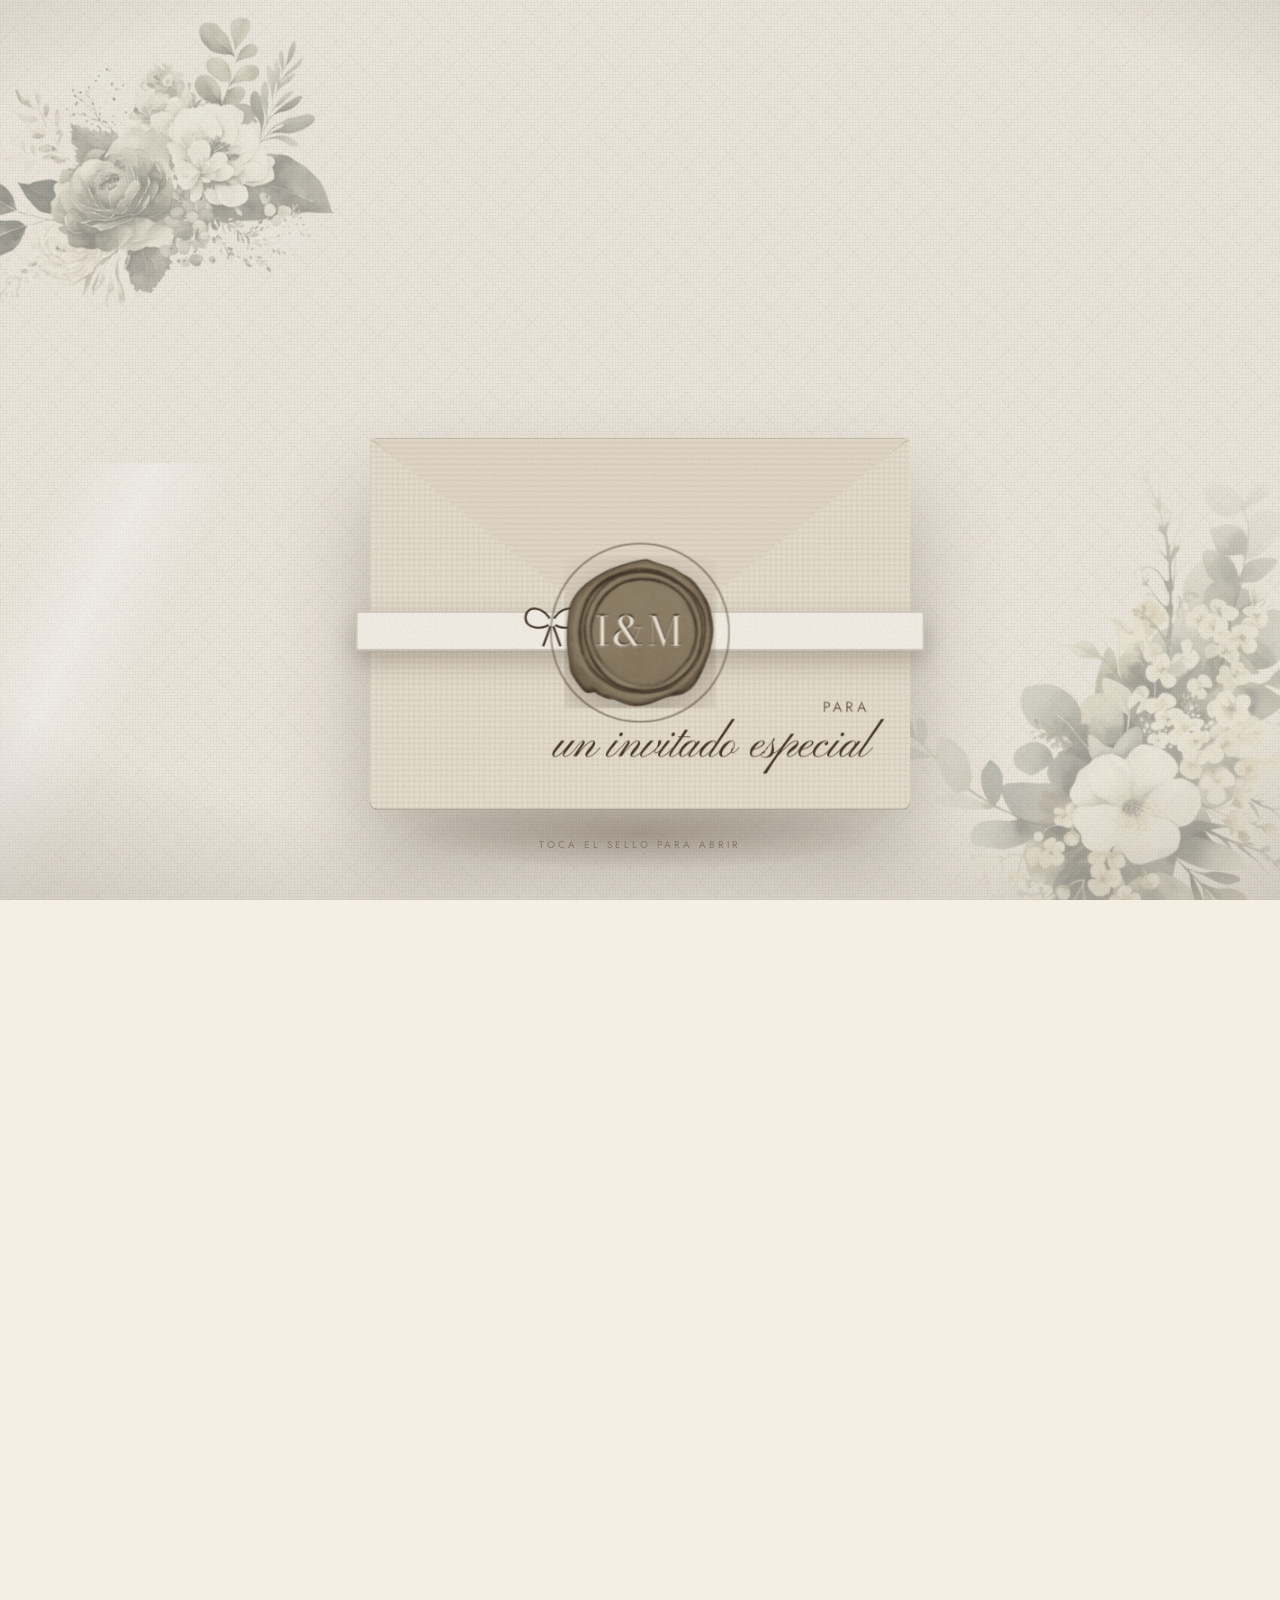
==== commit 239d2d5e: "Fluidez de vuelta: flores horneadas; la cancion siempre suena; boton de silencio Las flores llevaban" ====
--- a/index.html
+++ b/index.html
@@ -17,20 +17,14 @@
   <link rel="preconnect" href="https://fonts.googleapis.com">
   <link rel="preconnect" href="https://fonts.gstatic.com" crossorigin>
   <link href="https://fonts.googleapis.com/css2?family=Bodoni+Moda:ital,opsz,wght@0,6..96,400;0,6..96,500;1,6..96,400&family=Jost:wght@300;400;500&family=Pinyon+Script&display=swap" rel="stylesheet">
-  <link rel="preload" as="image" href="savethedate-poster.jpg?v=20260903p">
-  <link rel="stylesheet" href="velada.css?v=20260903p">
+  <link rel="preload" as="image" href="savethedate-poster.jpg?v=20260903r">
+  <link rel="stylesheet" href="velada.css?v=20260903r">
 </head>
 <body>
 
 <!-- Símbolos dibujados una vez: ramita de olivo, esquina grabada, rombo, sello de lacre, escudo, hoja -->
 <svg width="0" height="0" style="position:absolute" aria-hidden="true">
   <defs>
-    <filter id="grano-flor" x="0" y="0" width="100%" height="100%" color-interpolation-filters="sRGB">
-      <feTurbulence type="fractalNoise" baseFrequency="0.9" numOctaves="2" seed="7" result="ruido"></feTurbulence>
-      <feColorMatrix in="ruido" type="matrix" values="0 0 0 0 0.42  0 0 0 0 0.36  0 0 0 0 0.3  0 0 0 0.42 0" result="grano"></feColorMatrix>
-      <feComposite in="grano" in2="SourceGraphic" operator="in" result="granoDentro"></feComposite>
-      <feBlend in="SourceGraphic" in2="granoDentro" mode="multiply"></feBlend>
-    </filter>
     <symbol id="ramita" viewBox="0 0 120 60">
       <path d="M6 54 C 34 46, 62 32, 114 6" fill="none"></path>
       <path d="M24 47 q 4 -12 14 -9 q -6 11 -14 9 z"></path>
@@ -76,8 +70,8 @@
 <!-- ══════════════ 00 · LA PORTADA · la carta que se abre ══════════════ -->
 <div class="portada" id="portada">
   <div class="hojas" id="portada-hojas" aria-hidden="true"></div>
-  <span class="flor flor--portada-tl" aria-hidden="true"><img src="flor-1.webp?v=20260903p" alt="" loading="lazy" decoding="async"></span>
-  <span class="flor flor--portada-br" aria-hidden="true"><img src="flor-2.webp?v=20260903p" alt="" loading="lazy" decoding="async"></span>
+  <span class="flor flor--portada-tl" aria-hidden="true"><img src="flor-1.webp?v=20260903r" alt="" loading="lazy" decoding="async"></span>
+  <span class="flor flor--portada-br" aria-hidden="true"><img src="flor-2.webp?v=20260903r" alt="" loading="lazy" decoding="async"></span>
   <div class="portada__barra portada__barra--arriba" aria-hidden="true"></div>
   <div class="portada__barra portada__barra--abajo" aria-hidden="true"></div>
   <div class="portada__vineta" aria-hidden="true"></div>
@@ -119,8 +113,8 @@
             <svg class="sobre3d__lazo" viewBox="0 0 28 22"><use href="#lazo"></use></svg>
           </div>
           <button type="button" class="sobre3d__sello sobre3d__pieza" id="abrir" aria-label="Abrir la invitación">
-            <span class="lacre lacre--mitad lacre--izq" aria-hidden="true"><img class="lacre__img" src="sello.webp?v=20260903p" alt="" decoding="async"><span class="lacre__mono didone">I&amp;M</span></span>
-            <span class="lacre lacre--mitad lacre--der" aria-hidden="true"><img class="lacre__img" src="sello.webp?v=20260903p" alt="" decoding="async"><span class="lacre__mono didone">I&amp;M</span></span>
+            <span class="lacre lacre--mitad lacre--izq" aria-hidden="true"><img class="lacre__img" src="sello.webp?v=20260903r" alt="" decoding="async"><span class="lacre__mono didone">I&amp;M</span></span>
+            <span class="lacre lacre--mitad lacre--der" aria-hidden="true"><img class="lacre__img" src="sello.webp?v=20260903r" alt="" decoding="async"><span class="lacre__mono didone">I&amp;M</span></span>
             <span class="sobre__halo" aria-hidden="true"></span>
           </button>
         </div>
@@ -141,8 +135,8 @@
     <svg class="esquina esquina--bl" aria-hidden="true"><use href="#esquina"></use></svg>
     <svg class="esquina esquina--br" aria-hidden="true"><use href="#esquina"></use></svg>
     <div class="hojas" id="hojas" aria-hidden="true"></div>
-    <span class="flor flor--hero-tl" aria-hidden="true"><img src="flor-3.webp?v=20260903p" alt="" loading="lazy" decoding="async"></span>
-    <span class="flor flor--hero-br" aria-hidden="true"><img src="flor-4.webp?v=20260903p" alt="" loading="lazy" decoding="async"></span>
+    <span class="flor flor--hero-tl" aria-hidden="true"><img src="flor-3.webp?v=20260903r" alt="" loading="lazy" decoding="async"></span>
+    <span class="flor flor--hero-br" aria-hidden="true"><img src="flor-4.webp?v=20260903r" alt="" loading="lazy" decoding="async"></span>
 
     <div class="hero__contenido">
       <p class="caps hero__lema">
@@ -175,7 +169,7 @@
         <div class="arco__filete" aria-hidden="true"></div>
         <div class="arco" id="arco" aria-hidden="true"></div>
         <div class="liston script" id="liston" aria-hidden="true">reservado</div>
-        <span class="lacre sello--hero" aria-hidden="true"><img class="lacre__img" src="sello.webp?v=20260903p" alt="" decoding="async"><span class="lacre__mono didone">I&amp;M</span></span>
+        <span class="lacre sello--hero" aria-hidden="true"><img class="lacre__img" src="sello.webp?v=20260903r" alt="" decoding="async"><span class="lacre__mono didone">I&amp;M</span></span>
       </div>
 
       <h1 class="didone hero__nombres">Inés <span class="hero__amp">&amp;</span> Marcel</h1>
@@ -192,12 +186,12 @@
     <!-- El trailer: pantalla completa al abrir, se recoge hasta el arco al deslizar -->
     <div class="pantalla" id="pantalla">
       <video class="pantalla__ambiente" id="ambiente" muted loop playsinline preload="none" aria-hidden="true">
-        <source src="savethedate.m4v?v=20260903p" type="video/mp4">
-        <source src="savethedate.mp4?v=20260903p" type="video/mp4">
+        <source src="savethedate.m4v?v=20260903r" type="video/mp4">
+        <source src="savethedate.mp4?v=20260903r" type="video/mp4">
       </video>
-      <video id="trailer" class="pantalla__video" playsinline webkit-playsinline muted autoplay loop preload="auto" poster="savethedate-poster.jpg?v=20260903p">
-        <source src="savethedate.m4v?v=20260903p" type="video/mp4">
-        <source src="savethedate.mp4?v=20260903p" type="video/mp4">
+      <video id="trailer" class="pantalla__video" playsinline webkit-playsinline muted autoplay loop preload="auto" poster="savethedate-poster.jpg?v=20260903r">
+        <source src="savethedate.m4v?v=20260903r" type="video/mp4">
+        <source src="savethedate.mp4?v=20260903r" type="video/mp4">
       </video>
       <div class="pantalla__velo" aria-hidden="true"></div>
       <p class="caps pantalla__marca">Save the date · 00:46</p>
@@ -218,7 +212,13 @@
 
 
 
-  <!-- El trailer se acopla aquí como medallón cuando el invitado baja -->
+  <!-- Silencio global: canción y trailer -->
+<button type="button" class="silencio" id="silencio" hidden aria-label="Silenciar">
+  <svg class="silencio__on" viewBox="0 0 24 24" aria-hidden="true"><path d="M4 9v6h4l5 4V5L8 9H4z" fill="none" stroke="currentColor" stroke-width="1.5" stroke-linejoin="round"></path><path d="M16 9a4 4 0 0 1 0 6M18.5 6.5a8 8 0 0 1 0 11" fill="none" stroke="currentColor" stroke-width="1.5" stroke-linecap="round"></path></svg>
+  <svg class="silencio__off" viewBox="0 0 24 24" aria-hidden="true"><path d="M4 9v6h4l5 4V5L8 9H4z" fill="none" stroke="currentColor" stroke-width="1.5" stroke-linejoin="round"></path><path d="M16 9l5 6M21 9l-5 6" fill="none" stroke="currentColor" stroke-width="1.5" stroke-linecap="round"></path></svg>
+</button>
+
+<!-- El trailer se acopla aquí como medallón cuando el invitado baja -->
   <button type="button" class="medallon" id="medallon" hidden aria-label="Volver al trailer">
     <span class="medallon__hueco" id="medallon-hueco"></span>
     <span class="medallon__anillo" aria-hidden="true"></span>
@@ -228,7 +228,7 @@
 
     <!-- ══════════════ 02 · LA TARJETA DE ENCAJE ══════════════ -->
     <section class="seccion seccion--piedra reveal" id="invitacion">
-      <span class="flor flor--invitacion" aria-hidden="true"><img src="flor-2.webp?v=20260903p" alt="" loading="lazy" decoding="async"></span>
+      <span class="flor flor--invitacion" aria-hidden="true"><img src="flor-2.webp?v=20260903r" alt="" loading="lazy" decoding="async"></span>
       <svg class="rama-fondo rama-fondo--tl" aria-hidden="true"><use href="#ramita"></use></svg>
       <svg class="rama-fondo rama-fondo--br" aria-hidden="true"><use href="#ramita"></use></svg>
       <div class="encaje encaje--arriba r" style="--i: 0" aria-hidden="true"></div>
@@ -251,14 +251,14 @@
 
     <!-- ══════════════ 03 · EL LUGAR · mini-film de Vino Mundo ══════════════ -->
     <section class="seccion seccion--con-flor reveal" id="lugar">
-      <span class="flor flor--lugar" aria-hidden="true"><img src="flor-4.webp?v=20260903p" alt="" loading="lazy" decoding="async"></span>
+      <span class="flor flor--lugar" aria-hidden="true"><img src="flor-4.webp?v=20260903r" alt="" loading="lazy" decoding="async"></span>
       <div class="divisor r" style="--i: 0" aria-hidden="true"><span></span><svg class="divisor__rama"><use href="#ramita"></use></svg><span></span></div>
       <p class="caps seccion__rotulo r" style="--i: 1">El lugar</p>
 
       <div class="minifilm r" id="minifilm" style="--i: 2" role="img" aria-label="Vino Mundo: el salón del acto civil y el de la cena">
         <div class="minifilm__barra minifilm__barra--arriba"></div>
-        <img class="minifilm__escena minifilm__escena--1" src="venue-civil.jpg?v=20260903p" alt="" loading="lazy" decoding="async">
-        <img class="minifilm__escena minifilm__escena--2" src="venue-cena.jpg?v=20260903p" alt="" loading="lazy" decoding="async">
+        <img class="minifilm__escena minifilm__escena--1" src="venue-civil.jpg?v=20260903r" alt="" loading="lazy" decoding="async">
+        <img class="minifilm__escena minifilm__escena--2" src="venue-cena.jpg?v=20260903r" alt="" loading="lazy" decoding="async">
         <div class="minifilm__vineta"></div>
         <div class="minifilm__grano"></div>
         <div class="minifilm__rotulo minifilm__rotulo--1"><span class="didone">El sí</span><span class="caps">Acto civil · 5:00 PM</span></div>
@@ -283,11 +283,11 @@
       <div class="carrete r" id="carrete" style="--i: 1">
         <div class="carrete__perf" aria-hidden="true"></div>
         <div class="carrete__pista" id="pista">
-          <figure class="fotograma" data-tc="33"><img src="fotograma-d.jpg?v=20260903p" alt="Inés y Marcel" loading="lazy" decoding="async"><figcaption class="caps">01 · TC 00:33</figcaption></figure>
-          <figure class="fotograma" data-tc="24"><img src="fotograma-b.jpg?v=20260903p" alt="Inés" loading="lazy" decoding="async"><figcaption class="caps">02 · TC 00:24</figcaption></figure>
-          <figure class="fotograma" data-tc="14"><img src="fotograma-e.jpg?v=20260903p" alt="" loading="lazy" decoding="async"><figcaption class="caps">03 · TC 00:14</figcaption></figure>
-          <figure class="fotograma" data-tc="7"><img src="fotograma-a.jpg?v=20260903p" alt="" loading="lazy" decoding="async"><figcaption class="caps">04 · TC 00:07</figcaption></figure>
-          <figure class="fotograma fotograma--foto"><img src="fotograma-novios.jpg?v=20260903p" alt="Inés y Marcel" loading="lazy" decoding="async"><figcaption class="caps">05 · Fotografía</figcaption></figure>
+          <figure class="fotograma" data-tc="33"><img src="fotograma-d.jpg?v=20260903r" alt="Inés y Marcel" loading="lazy" decoding="async"><figcaption class="caps">01 · TC 00:33</figcaption></figure>
+          <figure class="fotograma" data-tc="24"><img src="fotograma-b.jpg?v=20260903r" alt="Inés" loading="lazy" decoding="async"><figcaption class="caps">02 · TC 00:24</figcaption></figure>
+          <figure class="fotograma" data-tc="14"><img src="fotograma-e.jpg?v=20260903r" alt="" loading="lazy" decoding="async"><figcaption class="caps">03 · TC 00:14</figcaption></figure>
+          <figure class="fotograma" data-tc="7"><img src="fotograma-a.jpg?v=20260903r" alt="" loading="lazy" decoding="async"><figcaption class="caps">04 · TC 00:07</figcaption></figure>
+          <figure class="fotograma fotograma--foto"><img src="fotograma-novios.jpg?v=20260903r" alt="Inés y Marcel" loading="lazy" decoding="async"><figcaption class="caps">05 · Fotografía</figcaption></figure>
         </div>
         <div class="carrete__perf" aria-hidden="true"></div>
       </div>
@@ -367,7 +367,7 @@
 
     <!-- ══════════════ 06 · EL MENÚ ══════════════ -->
     <section class="seccion seccion--piedra reveal" id="menu">
-      <span class="flor flor--menu" aria-hidden="true"><img src="flor-1.webp?v=20260903p" alt="" loading="lazy" decoding="async"></span>
+      <span class="flor flor--menu" aria-hidden="true"><img src="flor-1.webp?v=20260903r" alt="" loading="lazy" decoding="async"></span>
       <svg class="rama-fondo rama-fondo--tr" aria-hidden="true"><use href="#ramita"></use></svg>
       <svg class="rama-fondo rama-fondo--bl" aria-hidden="true"><use href="#ramita"></use></svg>
       <div class="encaje encaje--arriba r" style="--i: 0" aria-hidden="true"></div>
@@ -409,7 +409,7 @@
 
     <!-- ══════════════ LA BARRA · para quien desee alcohol adicional ══════════════ -->
     <section class="seccion seccion--piedra reveal" id="barra">
-      <span class="flor flor--barra" aria-hidden="true"><img src="flor-3.webp?v=20260903p" alt="" loading="lazy" decoding="async"></span>
+      <span class="flor flor--barra" aria-hidden="true"><img src="flor-3.webp?v=20260903r" alt="" loading="lazy" decoding="async"></span>
       <svg class="rama-fondo rama-fondo--tl" aria-hidden="true"><use href="#ramita"></use></svg>
       <svg class="rama-fondo rama-fondo--br" aria-hidden="true"><use href="#ramita"></use></svg>
       <div class="encaje encaje--arriba r" style="--i: 0" aria-hidden="true"></div>
@@ -452,7 +452,7 @@
 
     <!-- ══════════════ 07 · CONFIRMACIÓN ══════════════ -->
     <section class="seccion seccion--con-flor reveal" id="rsvp">
-      <span class="flor flor--rsvp" aria-hidden="true"><img src="flor-2.webp?v=20260903p" alt="" loading="lazy" decoding="async"></span>
+      <span class="flor flor--rsvp" aria-hidden="true"><img src="flor-2.webp?v=20260903r" alt="" loading="lazy" decoding="async"></span>
       <svg class="divisor__rama divisor__rama--suelta r" style="--i: 0" aria-hidden="true"><use href="#ramita"></use></svg>
       <h2 class="didone rsvp__titulo r" style="--i: 1">¿Nos acompañas?</h2>
       <p class="rsvp__texto r" style="--i: 2">Confirma antes del <strong>15 de septiembre de 2026</strong>.</p>
@@ -540,7 +540,7 @@
       <p class="rsvp__deadline caps" id="rsvp-deadline-note" hidden>Las confirmaciones se cerraron el 15 de septiembre de 2026.</p>
 
       <div class="rsvp__thanks" id="rsvp-thanks" hidden>
-        <span class="lacre sello--gracias" aria-hidden="true"><img class="lacre__img" src="sello.webp?v=20260903p" alt="" decoding="async"><span class="lacre__mono didone">I&amp;M</span></span>
+        <span class="lacre sello--gracias" aria-hidden="true"><img class="lacre__img" src="sello.webp?v=20260903r" alt="" decoding="async"><span class="lacre__mono didone">I&amp;M</span></span>
         <p class="rsvp__summary" id="rsvp-summary"></p>
         <button type="button" class="boton caps" id="rsvp-edit-btn">Editar respuesta</button>
       </div>
@@ -548,20 +548,20 @@
 
     <!-- ══════════════ FIRMA ══════════════ -->
     <footer class="firma reveal">
-      <span class="flor flor--firma" aria-hidden="true"><img src="flor-1.webp?v=20260903p" alt="" loading="lazy" decoding="async"></span>
+      <span class="flor flor--firma" aria-hidden="true"><img src="flor-1.webp?v=20260903r" alt="" loading="lazy" decoding="async"></span>
       <div class="firma__linea r" style="--i: 0">
         <span class="script firma__texto" id="firma">con amor,</span>
-        <span class="lacre sello--firma" aria-hidden="true"><img class="lacre__img" src="sello.webp?v=20260903p" alt="" decoding="async"><span class="lacre__mono didone">I&amp;M</span></span>
+        <span class="lacre sello--firma" aria-hidden="true"><img class="lacre__img" src="sello.webp?v=20260903r" alt="" decoding="async"><span class="lacre__mono didone">I&amp;M</span></span>
       </div>
       <p class="caps firma__pie r" style="--i: 1">Vino Mundo · 27 · 11 · 2026</p>
     </footer>
   </main>
 </div>
 
-<audio id="cancion" src="cancion.mp3?v=20260903p" preload="none" loop></audio>
-
-<script src="rsvp-api.js?v=20260903p"></script>
-<script src="rsvp.js?v=20260903p"></script>
-<script src="velada.js?v=20260903p"></script>
+<audio id="cancion" src="cancion.mp3?v=20260903r" preload="none" loop></audio>
+
+<script src="rsvp-api.js?v=20260903r"></script>
+<script src="rsvp.js?v=20260903r"></script>
+<script src="velada.js?v=20260903r"></script>
 </body>
 </html>
--- a/velada.css
+++ b/velada.css
@@ -241,8 +241,8 @@
 .portada__barra--arriba { top: 0; transform-origin: 50% 0; }
 .portada__barra--abajo { bottom: 0; transform-origin: 50% 100%; }
 .portada.is-opening .portada__barra { transform: scaleY(1); }
-.portada .hojas { transition: filter 0.9s ease, opacity 0.9s ease; }
-.portada.is-opening .hojas { filter: blur(2px); opacity: 0.55; }
+.portada .hojas { transition: opacity 0.9s ease; }
+.portada.is-opening .hojas { opacity: 0.45; }
 .portada .camara, .portada .sobre__pista { position: relative; z-index: 1; }
 
 /* ============================================================
@@ -355,6 +355,23 @@
 .medallon__hueco video { width: 100%; height: 100%; object-fit: cover; }
 .medallon__anillo { position: absolute; inset: -4px; border-radius: 50%; border: 1px solid rgba(74,58,43,0.6); pointer-events: none; }
 .medallon__anillo::after { content: ''; position: absolute; inset: 3px; border-radius: 50%; border: 1px solid rgba(248,243,233,0.9); }
+
+/* Silencio global: una pastilla de cera abajo a la derecha */
+.silencio {
+  position: fixed; right: 16px; bottom: 18px; z-index: 60;
+  width: 46px; height: 46px; border-radius: 50%;
+  background: var(--choco); color: var(--lino);
+  display: flex; align-items: center; justify-content: center;
+  box-shadow: 0 10px 24px rgba(74,58,43,0.35), inset 0 0 0 1px rgba(244,238,227,0.25);
+  transition: transform 0.25s var(--suave), opacity 0.4s ease;
+}
+.silencio:active { transform: scale(0.94); }
+.silencio svg { width: 20px; height: 20px; }
+.silencio .silencio__off { display: none; }
+.silencio.is-mudo .silencio__on { display: none; }
+.silencio.is-mudo .silencio__off { display: block; }
+.silencio.is-mudo { background: var(--lino); color: var(--choco); box-shadow: 0 10px 24px rgba(74,58,43,0.25), inset 0 0 0 1px rgba(74,58,43,0.5); }
+@media (min-width: 900px) { .silencio { right: 24px; bottom: 24px; width: 52px; height: 52px; } }
 
 /* ============================================================
    SECCIONES · fondo, tarjetas, encaje, revelado
@@ -732,19 +749,18 @@
    fundidos en los bordes con una máscara radial. Siempre detrás del
    contenido (z-index -1 dentro de cada sección aislada).
    ============================================================ */
-.seccion, .firma, .hero__vista, .portada { isolation: isolate; }
+.seccion, .firma, .portada { isolation: isolate; }
 .seccion--con-flor, .firma { overflow: hidden; }
 .flor {
   position: absolute; z-index: -1; pointer-events: none;
+  transform: translateZ(0); backface-visibility: hidden;
   opacity: var(--op, 0.42);
-  -webkit-mask-image: radial-gradient(ellipse 62% 62% at 50% 50%, #000 30%, transparent 72%);
-  mask-image: radial-gradient(ellipse 62% 62% at 50% 50%, #000 30%, transparent 72%);
-}
-.flor img { display: block; width: 100%; height: auto; filter: sepia(0.35) saturate(0.6) brightness(1.02) contrast(0.92) url(#grano-flor); }
+}
+.flor img { display: block; width: 100%; height: auto; }
 .flor--portada-tl { width: 360px; left: -150px; top: -60px; transform: rotate(-18deg); --op: 0.38; }
 .flor--portada-br { width: 380px; right: -160px; bottom: -70px; transform: rotate(160deg); --op: 0.38; }
-.portada .flor { transition: filter 0.9s ease, opacity 0.9s ease; }
-.portada.is-opening .flor { filter: blur(2px); opacity: 0.2; }
+.portada .flor { transition: opacity 0.9s ease; }
+.portada.is-opening .flor { opacity: 0.2; }
 .flor--hero-tl { width: 320px; left: -130px; top: -10px; transform: rotate(-22deg); --op: 0.34; }
 .flor--hero-br { width: 340px; right: -140px; bottom: -30px; transform: rotate(158deg); --op: 0.34; }
 .flor--invitacion { width: 300px; right: -120px; top: -40px; transform: rotate(14deg); --op: 0.5; }
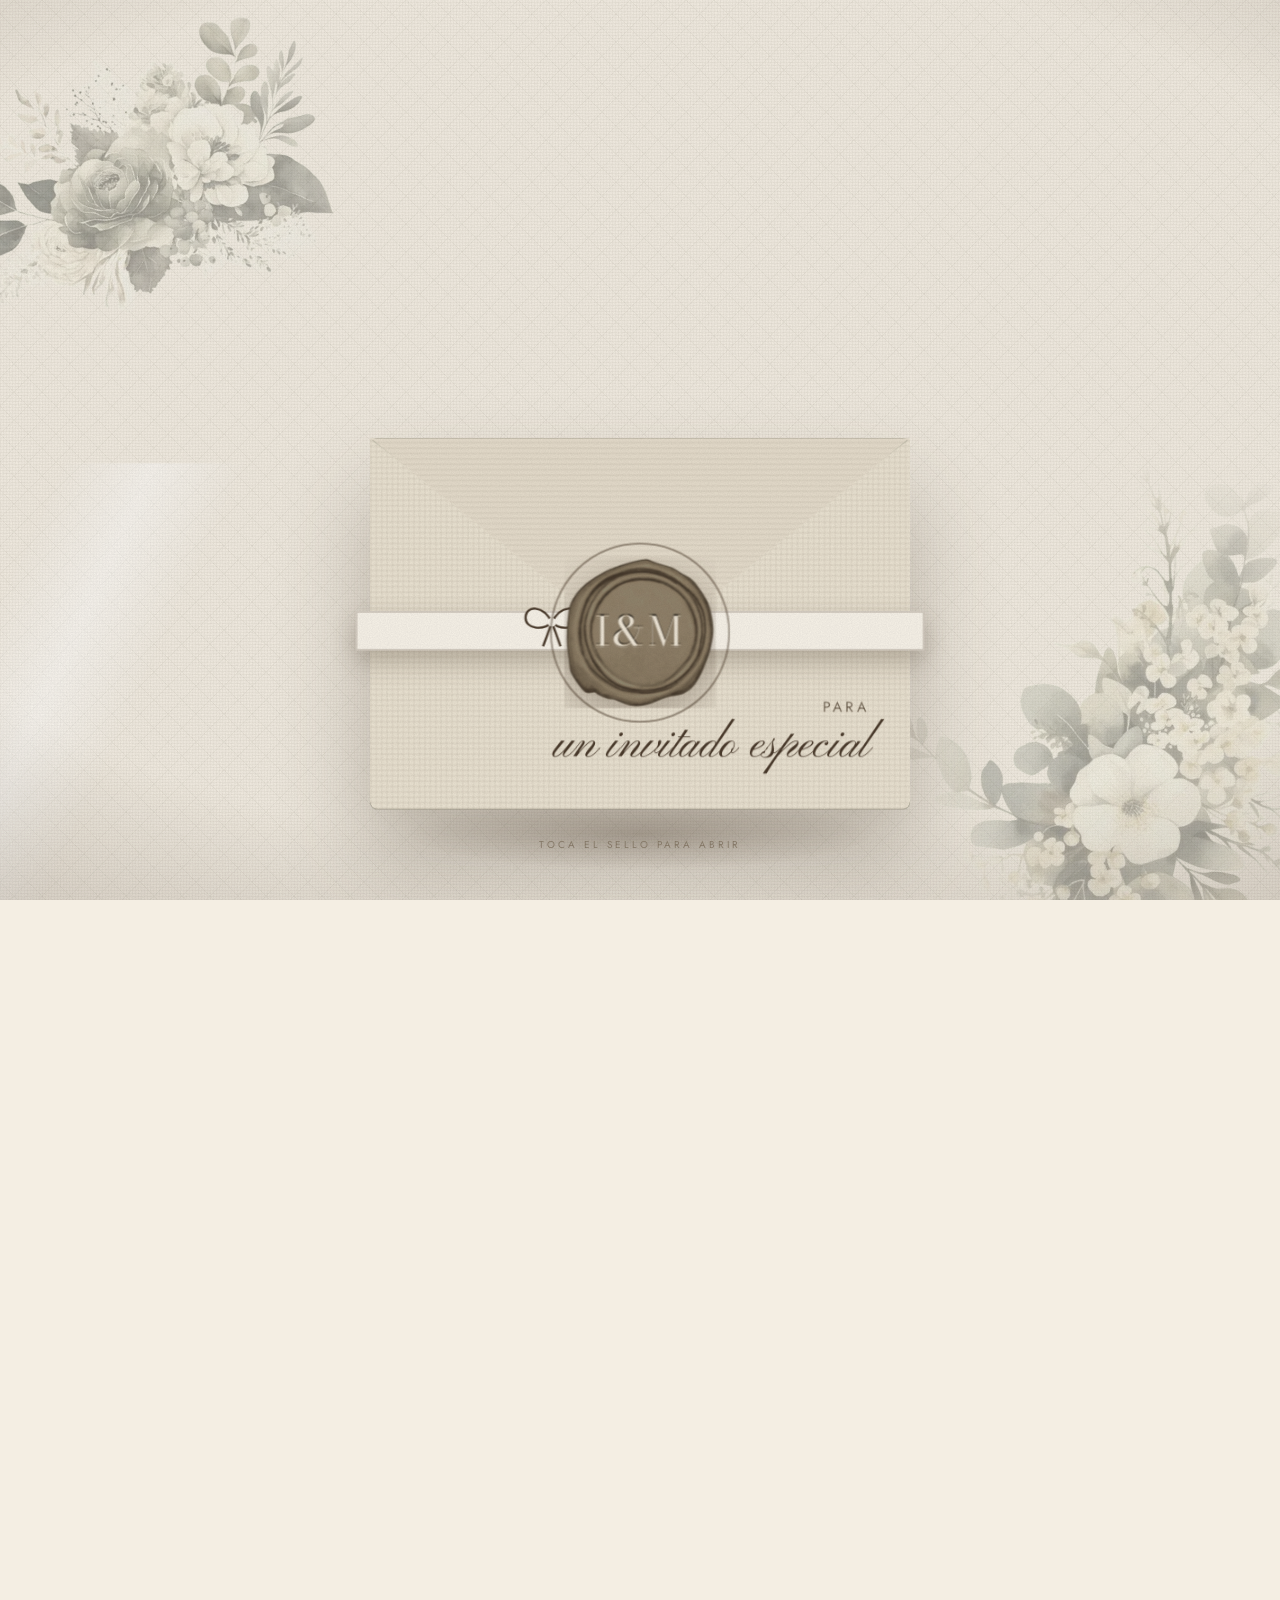
==== commit c0e08c1b: "La flor del pie ya vive en el pie; las flores aparecen enteras; fuera la nota del carrete El pie no " ====
--- a/index.html
+++ b/index.html
@@ -17,8 +17,8 @@
   <link rel="preconnect" href="https://fonts.googleapis.com">
   <link rel="preconnect" href="https://fonts.gstatic.com" crossorigin>
   <link href="https://fonts.googleapis.com/css2?family=Bodoni+Moda:ital,opsz,wght@0,6..96,400;0,6..96,500;1,6..96,400&family=Jost:wght@300;400;500&family=Pinyon+Script&display=swap" rel="stylesheet">
-  <link rel="preload" as="image" href="savethedate-poster.jpg?v=20260903r">
-  <link rel="stylesheet" href="velada.css?v=20260903r">
+  <link rel="preload" as="image" href="savethedate-poster.jpg?v=20260903u">
+  <link rel="stylesheet" href="velada.css?v=20260903u">
 </head>
 <body>
 
@@ -70,8 +70,8 @@
 <!-- ══════════════ 00 · LA PORTADA · la carta que se abre ══════════════ -->
 <div class="portada" id="portada">
   <div class="hojas" id="portada-hojas" aria-hidden="true"></div>
-  <span class="flor flor--portada-tl" aria-hidden="true"><img src="flor-1.webp?v=20260903r" alt="" loading="lazy" decoding="async"></span>
-  <span class="flor flor--portada-br" aria-hidden="true"><img src="flor-2.webp?v=20260903r" alt="" loading="lazy" decoding="async"></span>
+  <span class="flor flor--portada-tl" aria-hidden="true"><img src="flor-1.webp?v=20260903u" alt="" loading="eager" fetchpriority="low" decoding="async"></span>
+  <span class="flor flor--portada-br" aria-hidden="true"><img src="flor-2.webp?v=20260903u" alt="" loading="eager" fetchpriority="low" decoding="async"></span>
   <div class="portada__barra portada__barra--arriba" aria-hidden="true"></div>
   <div class="portada__barra portada__barra--abajo" aria-hidden="true"></div>
   <div class="portada__vineta" aria-hidden="true"></div>
@@ -113,8 +113,8 @@
             <svg class="sobre3d__lazo" viewBox="0 0 28 22"><use href="#lazo"></use></svg>
           </div>
           <button type="button" class="sobre3d__sello sobre3d__pieza" id="abrir" aria-label="Abrir la invitación">
-            <span class="lacre lacre--mitad lacre--izq" aria-hidden="true"><img class="lacre__img" src="sello.webp?v=20260903r" alt="" decoding="async"><span class="lacre__mono didone">I&amp;M</span></span>
-            <span class="lacre lacre--mitad lacre--der" aria-hidden="true"><img class="lacre__img" src="sello.webp?v=20260903r" alt="" decoding="async"><span class="lacre__mono didone">I&amp;M</span></span>
+            <span class="lacre lacre--mitad lacre--izq" aria-hidden="true"><img class="lacre__img" src="sello.webp?v=20260903u" alt="" decoding="async"><span class="lacre__mono didone">I&amp;M</span></span>
+            <span class="lacre lacre--mitad lacre--der" aria-hidden="true"><img class="lacre__img" src="sello.webp?v=20260903u" alt="" decoding="async"><span class="lacre__mono didone">I&amp;M</span></span>
             <span class="sobre__halo" aria-hidden="true"></span>
           </button>
         </div>
@@ -135,8 +135,8 @@
     <svg class="esquina esquina--bl" aria-hidden="true"><use href="#esquina"></use></svg>
     <svg class="esquina esquina--br" aria-hidden="true"><use href="#esquina"></use></svg>
     <div class="hojas" id="hojas" aria-hidden="true"></div>
-    <span class="flor flor--hero-tl" aria-hidden="true"><img src="flor-3.webp?v=20260903r" alt="" loading="lazy" decoding="async"></span>
-    <span class="flor flor--hero-br" aria-hidden="true"><img src="flor-4.webp?v=20260903r" alt="" loading="lazy" decoding="async"></span>
+    <span class="flor flor--hero-tl" aria-hidden="true"><img src="flor-3.webp?v=20260903u" alt="" loading="eager" fetchpriority="low" decoding="async"></span>
+    <span class="flor flor--hero-br" aria-hidden="true"><img src="flor-4.webp?v=20260903u" alt="" loading="eager" fetchpriority="low" decoding="async"></span>
 
     <div class="hero__contenido">
       <p class="caps hero__lema">
@@ -169,7 +169,7 @@
         <div class="arco__filete" aria-hidden="true"></div>
         <div class="arco" id="arco" aria-hidden="true"></div>
         <div class="liston script" id="liston" aria-hidden="true">reservado</div>
-        <span class="lacre sello--hero" aria-hidden="true"><img class="lacre__img" src="sello.webp?v=20260903r" alt="" decoding="async"><span class="lacre__mono didone">I&amp;M</span></span>
+        <span class="lacre sello--hero" aria-hidden="true"><img class="lacre__img" src="sello.webp?v=20260903u" alt="" decoding="async"><span class="lacre__mono didone">I&amp;M</span></span>
       </div>
 
       <h1 class="didone hero__nombres">Inés <span class="hero__amp">&amp;</span> Marcel</h1>
@@ -186,12 +186,12 @@
     <!-- El trailer: pantalla completa al abrir, se recoge hasta el arco al deslizar -->
     <div class="pantalla" id="pantalla">
       <video class="pantalla__ambiente" id="ambiente" muted loop playsinline preload="none" aria-hidden="true">
-        <source src="savethedate.m4v?v=20260903r" type="video/mp4">
-        <source src="savethedate.mp4?v=20260903r" type="video/mp4">
+        <source src="savethedate.m4v?v=20260903u" type="video/mp4">
+        <source src="savethedate.mp4?v=20260903u" type="video/mp4">
       </video>
-      <video id="trailer" class="pantalla__video" playsinline webkit-playsinline muted autoplay loop preload="auto" poster="savethedate-poster.jpg?v=20260903r">
-        <source src="savethedate.m4v?v=20260903r" type="video/mp4">
-        <source src="savethedate.mp4?v=20260903r" type="video/mp4">
+      <video id="trailer" class="pantalla__video" playsinline webkit-playsinline muted autoplay loop preload="auto" poster="savethedate-poster.jpg?v=20260903u">
+        <source src="savethedate.m4v?v=20260903u" type="video/mp4">
+        <source src="savethedate.mp4?v=20260903u" type="video/mp4">
       </video>
       <div class="pantalla__velo" aria-hidden="true"></div>
       <p class="caps pantalla__marca">Save the date · 00:46</p>
@@ -228,7 +228,7 @@
 
     <!-- ══════════════ 02 · LA TARJETA DE ENCAJE ══════════════ -->
     <section class="seccion seccion--piedra reveal" id="invitacion">
-      <span class="flor flor--invitacion" aria-hidden="true"><img src="flor-2.webp?v=20260903r" alt="" loading="lazy" decoding="async"></span>
+      <span class="flor flor--invitacion" aria-hidden="true"><img src="flor-2.webp?v=20260903u" alt="" loading="eager" fetchpriority="low" decoding="async"></span>
       <svg class="rama-fondo rama-fondo--tl" aria-hidden="true"><use href="#ramita"></use></svg>
       <svg class="rama-fondo rama-fondo--br" aria-hidden="true"><use href="#ramita"></use></svg>
       <div class="encaje encaje--arriba r" style="--i: 0" aria-hidden="true"></div>
@@ -251,14 +251,14 @@
 
     <!-- ══════════════ 03 · EL LUGAR · mini-film de Vino Mundo ══════════════ -->
     <section class="seccion seccion--con-flor reveal" id="lugar">
-      <span class="flor flor--lugar" aria-hidden="true"><img src="flor-4.webp?v=20260903r" alt="" loading="lazy" decoding="async"></span>
+      <span class="flor flor--lugar" aria-hidden="true"><img src="flor-4.webp?v=20260903u" alt="" loading="eager" fetchpriority="low" decoding="async"></span>
       <div class="divisor r" style="--i: 0" aria-hidden="true"><span></span><svg class="divisor__rama"><use href="#ramita"></use></svg><span></span></div>
       <p class="caps seccion__rotulo r" style="--i: 1">El lugar</p>
 
       <div class="minifilm r" id="minifilm" style="--i: 2" role="img" aria-label="Vino Mundo: el salón del acto civil y el de la cena">
         <div class="minifilm__barra minifilm__barra--arriba"></div>
-        <img class="minifilm__escena minifilm__escena--1" src="venue-civil.jpg?v=20260903r" alt="" loading="lazy" decoding="async">
-        <img class="minifilm__escena minifilm__escena--2" src="venue-cena.jpg?v=20260903r" alt="" loading="lazy" decoding="async">
+        <img class="minifilm__escena minifilm__escena--1" src="venue-civil.jpg?v=20260903u" alt="" loading="lazy" decoding="async">
+        <img class="minifilm__escena minifilm__escena--2" src="venue-cena.jpg?v=20260903u" alt="" loading="lazy" decoding="async">
         <div class="minifilm__vineta"></div>
         <div class="minifilm__grano"></div>
         <div class="minifilm__rotulo minifilm__rotulo--1"><span class="didone">El sí</span><span class="caps">Acto civil · 5:00 PM</span></div>
@@ -283,18 +283,14 @@
       <div class="carrete r" id="carrete" style="--i: 1">
         <div class="carrete__perf" aria-hidden="true"></div>
         <div class="carrete__pista" id="pista">
-          <figure class="fotograma" data-tc="33"><img src="fotograma-d.jpg?v=20260903r" alt="Inés y Marcel" loading="lazy" decoding="async"><figcaption class="caps">01 · TC 00:33</figcaption></figure>
-          <figure class="fotograma" data-tc="24"><img src="fotograma-b.jpg?v=20260903r" alt="Inés" loading="lazy" decoding="async"><figcaption class="caps">02 · TC 00:24</figcaption></figure>
-          <figure class="fotograma" data-tc="14"><img src="fotograma-e.jpg?v=20260903r" alt="" loading="lazy" decoding="async"><figcaption class="caps">03 · TC 00:14</figcaption></figure>
-          <figure class="fotograma" data-tc="7"><img src="fotograma-a.jpg?v=20260903r" alt="" loading="lazy" decoding="async"><figcaption class="caps">04 · TC 00:07</figcaption></figure>
-          <figure class="fotograma fotograma--foto"><img src="fotograma-novios.jpg?v=20260903r" alt="Inés y Marcel" loading="lazy" decoding="async"><figcaption class="caps">05 · Fotografía</figcaption></figure>
+          <figure class="fotograma" data-tc="33"><img src="fotograma-d.jpg?v=20260903u" alt="Inés y Marcel" loading="lazy" decoding="async"><figcaption class="caps">01 · TC 00:33</figcaption></figure>
+          <figure class="fotograma" data-tc="24"><img src="fotograma-b.jpg?v=20260903u" alt="Inés" loading="lazy" decoding="async"><figcaption class="caps">02 · TC 00:24</figcaption></figure>
+          <figure class="fotograma" data-tc="14"><img src="fotograma-e.jpg?v=20260903u" alt="" loading="lazy" decoding="async"><figcaption class="caps">03 · TC 00:14</figcaption></figure>
+          <figure class="fotograma" data-tc="7"><img src="fotograma-a.jpg?v=20260903u" alt="" loading="lazy" decoding="async"><figcaption class="caps">04 · TC 00:07</figcaption></figure>
+          <figure class="fotograma fotograma--foto"><img src="fotograma-novios.jpg?v=20260903u" alt="Inés y Marcel" loading="lazy" decoding="async"><figcaption class="caps">05 · Fotografía</figcaption></figure>
         </div>
         <div class="carrete__perf" aria-hidden="true"></div>
       </div>
-      <p class="caps carrete__nota r" style="--i: 2">
-        <span>Se mueve con el scroll o con el dedo · toca un fotograma para verlo</span>
-        <svg viewBox="0 0 24 24" aria-hidden="true"><path d="M5 12h14M13 6l6 6-6 6" fill="none" stroke="currentColor" stroke-width="1.4"></path></svg>
-      </p>
     </section>
 
     <!-- ══════════════ 05 · LA FECHA ══════════════ -->
@@ -367,7 +363,7 @@
 
     <!-- ══════════════ 06 · EL MENÚ ══════════════ -->
     <section class="seccion seccion--piedra reveal" id="menu">
-      <span class="flor flor--menu" aria-hidden="true"><img src="flor-1.webp?v=20260903r" alt="" loading="lazy" decoding="async"></span>
+      <span class="flor flor--menu" aria-hidden="true"><img src="flor-1.webp?v=20260903u" alt="" loading="eager" fetchpriority="low" decoding="async"></span>
       <svg class="rama-fondo rama-fondo--tr" aria-hidden="true"><use href="#ramita"></use></svg>
       <svg class="rama-fondo rama-fondo--bl" aria-hidden="true"><use href="#ramita"></use></svg>
       <div class="encaje encaje--arriba r" style="--i: 0" aria-hidden="true"></div>
@@ -409,7 +405,7 @@
 
     <!-- ══════════════ LA BARRA · para quien desee alcohol adicional ══════════════ -->
     <section class="seccion seccion--piedra reveal" id="barra">
-      <span class="flor flor--barra" aria-hidden="true"><img src="flor-3.webp?v=20260903r" alt="" loading="lazy" decoding="async"></span>
+      <span class="flor flor--barra" aria-hidden="true"><img src="flor-3.webp?v=20260903u" alt="" loading="eager" fetchpriority="low" decoding="async"></span>
       <svg class="rama-fondo rama-fondo--tl" aria-hidden="true"><use href="#ramita"></use></svg>
       <svg class="rama-fondo rama-fondo--br" aria-hidden="true"><use href="#ramita"></use></svg>
       <div class="encaje encaje--arriba r" style="--i: 0" aria-hidden="true"></div>
@@ -452,7 +448,7 @@
 
     <!-- ══════════════ 07 · CONFIRMACIÓN ══════════════ -->
     <section class="seccion seccion--con-flor reveal" id="rsvp">
-      <span class="flor flor--rsvp" aria-hidden="true"><img src="flor-2.webp?v=20260903r" alt="" loading="lazy" decoding="async"></span>
+      <span class="flor flor--rsvp" aria-hidden="true"><img src="flor-2.webp?v=20260903u" alt="" loading="eager" fetchpriority="low" decoding="async"></span>
       <svg class="divisor__rama divisor__rama--suelta r" style="--i: 0" aria-hidden="true"><use href="#ramita"></use></svg>
       <h2 class="didone rsvp__titulo r" style="--i: 1">¿Nos acompañas?</h2>
       <p class="rsvp__texto r" style="--i: 2">Confirma antes del <strong>15 de septiembre de 2026</strong>.</p>
@@ -540,7 +536,7 @@
       <p class="rsvp__deadline caps" id="rsvp-deadline-note" hidden>Las confirmaciones se cerraron el 15 de septiembre de 2026.</p>
 
       <div class="rsvp__thanks" id="rsvp-thanks" hidden>
-        <span class="lacre sello--gracias" aria-hidden="true"><img class="lacre__img" src="sello.webp?v=20260903r" alt="" decoding="async"><span class="lacre__mono didone">I&amp;M</span></span>
+        <span class="lacre sello--gracias" aria-hidden="true"><img class="lacre__img" src="sello.webp?v=20260903u" alt="" decoding="async"><span class="lacre__mono didone">I&amp;M</span></span>
         <p class="rsvp__summary" id="rsvp-summary"></p>
         <button type="button" class="boton caps" id="rsvp-edit-btn">Editar respuesta</button>
       </div>
@@ -548,20 +544,20 @@
 
     <!-- ══════════════ FIRMA ══════════════ -->
     <footer class="firma reveal">
-      <span class="flor flor--firma" aria-hidden="true"><img src="flor-1.webp?v=20260903r" alt="" loading="lazy" decoding="async"></span>
+      <span class="flor flor--firma" aria-hidden="true"><img src="flor-1.webp?v=20260903u" alt="" loading="eager" fetchpriority="low" decoding="async"></span>
       <div class="firma__linea r" style="--i: 0">
         <span class="script firma__texto" id="firma">con amor,</span>
-        <span class="lacre sello--firma" aria-hidden="true"><img class="lacre__img" src="sello.webp?v=20260903r" alt="" decoding="async"><span class="lacre__mono didone">I&amp;M</span></span>
+        <span class="lacre sello--firma" aria-hidden="true"><img class="lacre__img" src="sello.webp?v=20260903u" alt="" decoding="async"><span class="lacre__mono didone">I&amp;M</span></span>
       </div>
       <p class="caps firma__pie r" style="--i: 1">Vino Mundo · 27 · 11 · 2026</p>
     </footer>
   </main>
 </div>
 
-<audio id="cancion" src="cancion.mp3?v=20260903r" preload="none" loop></audio>
-
-<script src="rsvp-api.js?v=20260903r"></script>
-<script src="rsvp.js?v=20260903r"></script>
-<script src="velada.js?v=20260903r"></script>
+<audio id="cancion" src="cancion.mp3?v=20260903u" preload="none" loop></audio>
+
+<script src="rsvp-api.js?v=20260903u"></script>
+<script src="rsvp.js?v=20260903u"></script>
+<script src="velada.js?v=20260903u"></script>
 </body>
 </html>
--- a/velada.css
+++ b/velada.css
@@ -666,7 +666,7 @@
 /* ============================================================
    FIRMA
    ============================================================ */
-.firma { padding: 30px 24px 150px; display: flex; flex-direction: column; align-items: center; gap: 12px; }
+.firma { position: relative; padding: 30px 24px 230px; display: flex; flex-direction: column; align-items: center; gap: 12px; }
 .firma__linea { display: flex; align-items: center; gap: 16px; }
 .firma__texto { font-size: 30px; line-height: 1; color: var(--choco); clip-path: inset(0 100% 0 0); }
 .is-in .firma__texto { animation: escribir 1.4s var(--suave) 0.2s forwards; }
@@ -753,9 +753,10 @@
 .seccion--con-flor, .firma { overflow: hidden; }
 .flor {
   position: absolute; z-index: -1; pointer-events: none;
-  transform: translateZ(0); backface-visibility: hidden;
-  opacity: var(--op, 0.42);
-}
+  opacity: 0;
+  transition: opacity 1.1s ease;
+}
+.flor.is-lista { opacity: var(--op, 0.42); }
 .flor img { display: block; width: 100%; height: auto; }
 .flor--portada-tl { width: 360px; left: -150px; top: -60px; transform: rotate(-18deg); --op: 0.38; }
 .flor--portada-br { width: 380px; right: -160px; bottom: -70px; transform: rotate(160deg); --op: 0.38; }
@@ -768,7 +769,7 @@
 .flor--menu { width: 300px; left: -130px; bottom: -40px; transform: rotate(-160deg); --op: 0.5; }
 .flor--barra { width: 300px; right: -130px; top: -50px; transform: rotate(18deg); --op: 0.5; }
 .flor--rsvp { width: 280px; right: -120px; top: -20px; transform: rotate(10deg); --op: 0.4; }
-.flor--firma { width: 340px; left: 50%; bottom: -150px; margin-left: -170px; --op: 0.4; }
+.flor--firma { width: 340px; left: 50%; bottom: -60px; margin-left: -170px; --op: 0.4; }
 @media (min-width: 900px) {
   .flor--portada-tl { width: 520px; left: -120px; top: -80px; }
   .flor--portada-br { width: 560px; right: -140px; bottom: -110px; }
